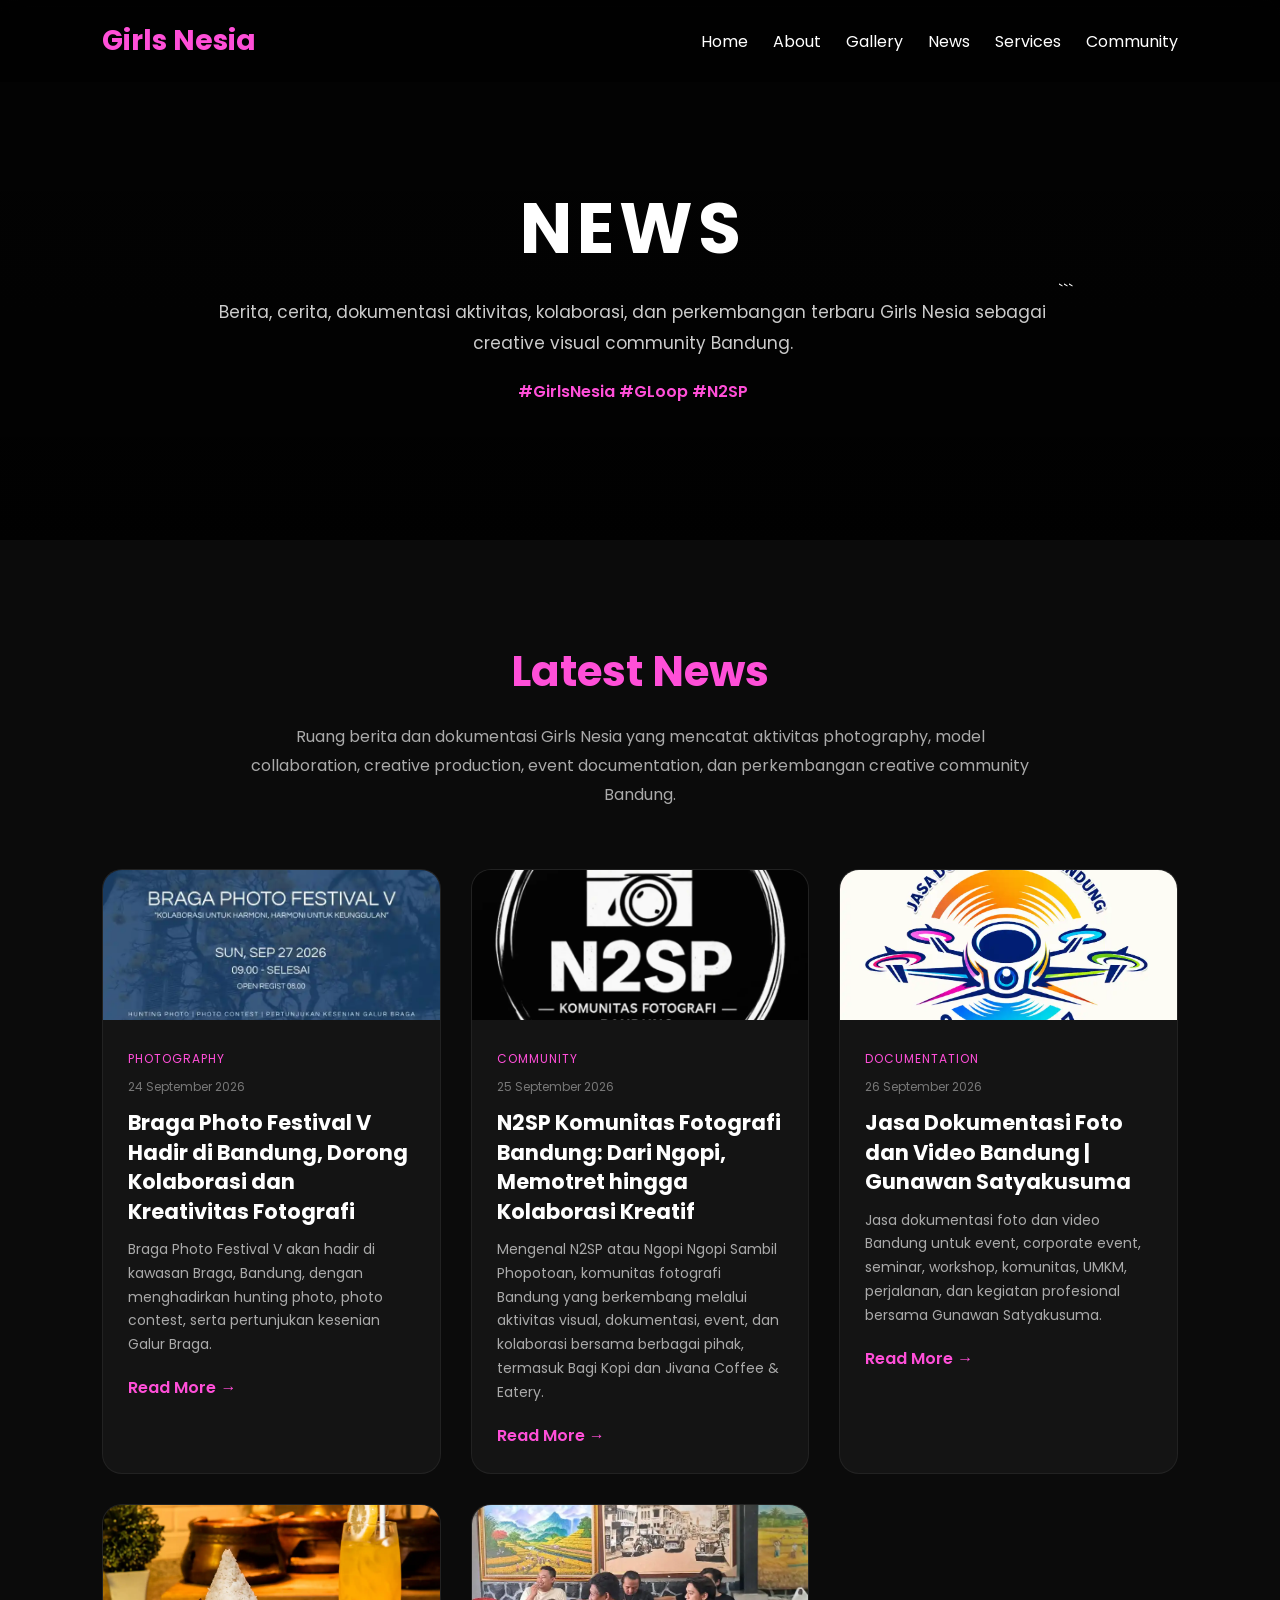
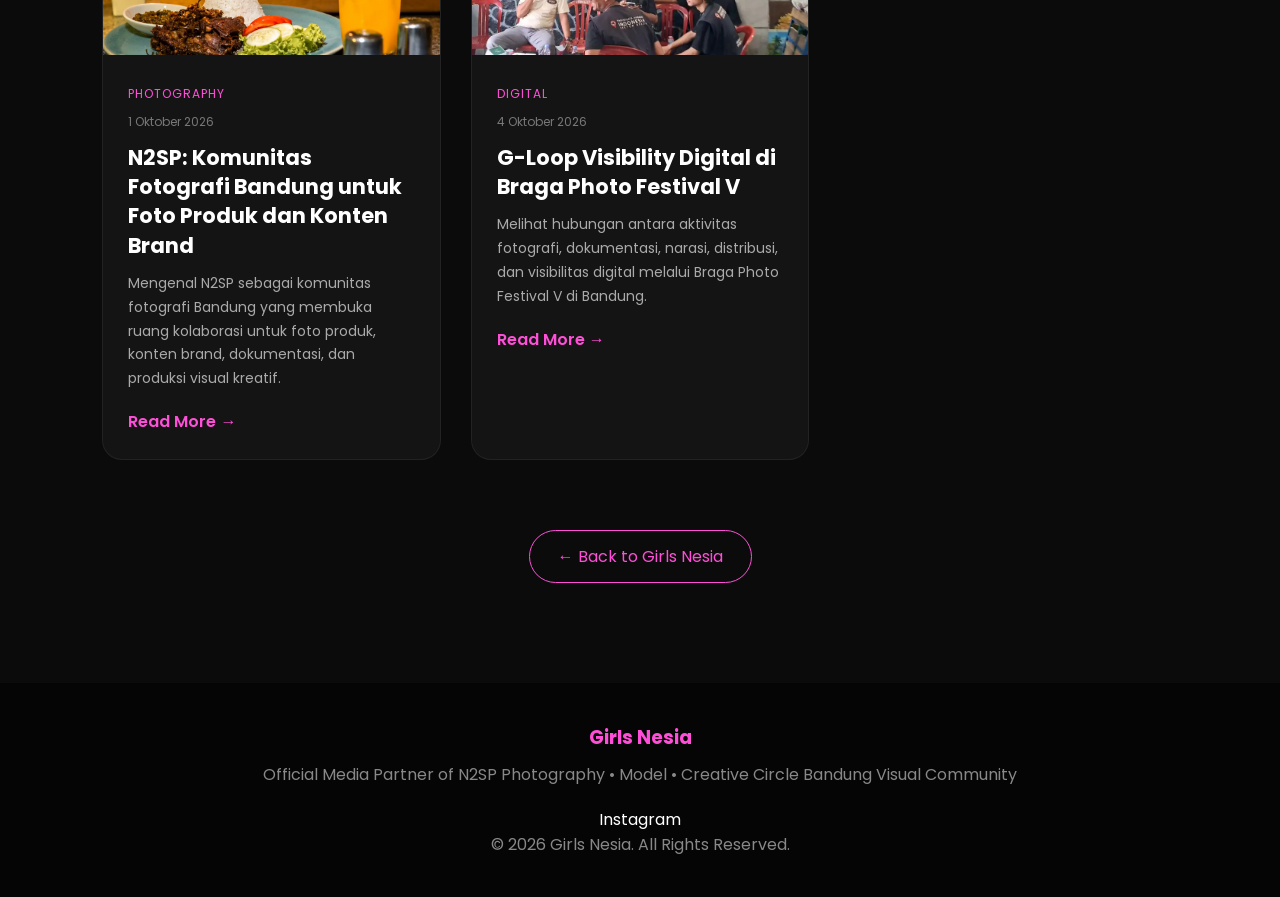
==== news/index.html @ 9522855c "Update index.html" ====
<!DOCTYPE html>

<html lang="id">

<head>

  <meta charset="UTF-8">

<meta
name="viewport"
content="width=device-width, initial-scale=1.0"

>

  <title>News | Girls Nesia</title>

<meta
name="description"
content="News, cerita, dokumentasi aktivitas, kolaborasi, dan perkembangan terbaru Girls Nesia sebagai creative visual community Bandung."

>

<meta
name="keywords"
content="Girls Nesia, News Girls Nesia, GLoop, N2SP, Photography Bandung, Creative Community Bandung, Model Collaboration"

>

<meta
name="author"
content="Girls Nesia"

>

  <link
    rel="canonical"
    href="https://girls-nesia.github.io/news/"
  >

  <!-- Open Graph -->

<meta
property="og:title"
content="News | Girls Nesia"

>

<meta
property="og:description"
content="Berita, dokumentasi, aktivitas, dan kolaborasi Girls Nesia."

>

<meta
property="og:url"
content="https://girls-nesia.github.io/news/"

>

<meta
property="og:type"
content="website"

>

<meta
property="og:image"
content="https://girls-nesia.github.io/assets/images/hero.webp"

>

  <!-- Favicon -->

  <link
    rel="icon"
    type="image/png"
    href="../assets/images/favicon.png"
  >

  <!-- Google Font -->

  <link
    rel="preconnect"
    href="https://fonts.googleapis.com"
  >

  <link
    rel="preconnect"
    href="https://fonts.gstatic.com"
    crossorigin
  >

  <link
    href="https://fonts.googleapis.com/css2?family=Poppins:wght@300;400;500;600;700&display=swap"
    rel="stylesheet"
  >

  <!-- Global CSS -->

  <link
    rel="stylesheet"
    href="../assets/css/style.css"
  >

  <!-- Schema -->

  <script type="application/ld+json">
  {
    "@context": "https://schema.org",
    "@type": "CollectionPage",
    "name": "Girls Nesia News",
    "url": "https://girls-nesia.github.io/news/",
    "description": "News, dokumentasi aktivitas, kolaborasi, dan perkembangan Girls Nesia sebagai creative visual community Bandung.",
    "isPartOf": {
      "@type": "WebSite",
      "name": "Girls Nesia",
      "url": "https://girls-nesia.github.io/"
    },
    "publisher": {
      "@type": "Organization",
      "name": "Girls Nesia",
      "url": "https://gloop.my.id"
    }
  }
  </script>

</head>

<body>

  <!-- =========================
       NAVBAR
  ========================== -->

  <nav>

<h1>Girls Nesia</h1>

<ul>

  <li>
    <a href="../">Home</a>
  </li>

  <li>
    <a href="../#about">About</a>
  </li>

  <li>
    <a href="../#gallery">Gallery</a>
  </li>

  <li>
    <a href="./">News</a>
  </li>

  <li>
    <a href="../#services">Services</a>
  </li>

  <li>
    <a href="../#community">Community</a>
  </li>

</ul>

  </nav>

  <!-- =========================
       NEWS HERO
  ========================== -->

  <header class="news-header">


<div class="news-header-content">

  <h2>NEWS</h2>

  <p>
    Berita, cerita, dokumentasi aktivitas,
    kolaborasi, dan perkembangan terbaru
    Girls Nesia sebagai creative visual
    community Bandung.
  </p>

  <div class="news-tag">
    #GirlsNesia
    #GLoop
    #N2SP
  </div>

</div>
```

  </header>

  <!-- =========================
       NEWS CONTENT
  ========================== -->

  <main>


<section class="news-section">

  <h2 class="section-title">
    Latest News
  </h2>

  <p class="news-intro">
    Ruang berita dan dokumentasi Girls Nesia
    yang mencatat aktivitas photography,
    model collaboration, creative production,
    event documentation, dan perkembangan
    creative community Bandung.
  </p>


  <!-- =========================
       NEWS GRID
  ========================== -->

  <div class="news-grid">


    <!-- =========================
         NEWS 01
    ========================== -->

    <article class="news-card">

      <img
        class="news-image"
        src="../assets/images/news-01.webp"
        alt="Braga Photo Festival V di Bandung"
        loading="lazy"
      >

      <div class="news-content">

        <span class="news-category">
          Photography
        </span>

        <div class="news-date">
          24 September 2026
        </div>

        <h3>
          Braga Photo Festival V Hadir di Bandung,
          Dorong Kolaborasi dan Kreativitas Fotografi
        </h3>

        <p>
          Braga Photo Festival V akan hadir di kawasan
          Braga, Bandung, dengan menghadirkan hunting photo,
          photo contest, serta pertunjukan kesenian Galur Braga.
        </p>

        <a
          href="braga-photo-festival-v/"
          class="news-read"
        >
          Read More →
        </a>

      </div>

    </article>


    <!-- =========================
         NEWS 02
    ========================== -->

    <article class="news-card">

      <img
        class="news-image"
        src="../assets/images/n2sp-bandung.webp"
        alt="N2SP komunitas fotografi Bandung dan kolaborasi kreatif"
        loading="lazy"
      >

      <div class="news-content">

        <span class="news-category">
          Community
        </span>

        <div class="news-date">
          25 September 2026
        </div>

        <h3>
          N2SP Komunitas Fotografi Bandung:
          Dari Ngopi, Memotret hingga Kolaborasi Kreatif
        </h3>

        <p>
          Mengenal N2SP atau Ngopi Ngopi Sambil Phopotoan,
          komunitas fotografi Bandung yang berkembang melalui
          aktivitas visual, dokumentasi, event, dan kolaborasi
          bersama berbagai pihak, termasuk Bagi Kopi dan
          Jivana Coffee &amp; Eatery.
        </p>

        <a
          href="n2sp-komunitas-fotografi-bandung/"
          class="news-read"
        >
          Read More →
        </a>

      </div>

    </article>


    <!-- =========================
         NEWS 03
    ========================== -->

    <article class="news-card">

      <img
        class="news-image"
        src="../assets/images/gunawan-satyakusuma-dokumentasi-bandung.webp"
        alt="Gunawan Satyakusuma jasa dokumentasi foto dan video Bandung"
        loading="lazy"
      >

      <div class="news-content">

        <span class="news-category">
          Documentation
        </span>

        <div class="news-date">
          26 September 2026
        </div>

        <h3>
          Jasa Dokumentasi Foto dan Video Bandung |
          Gunawan Satyakusuma
        </h3>

        <p>
          Jasa dokumentasi foto dan video Bandung untuk
          event, corporate event, seminar, workshop,
          komunitas, UMKM, perjalanan, dan kegiatan
          profesional bersama Gunawan Satyakusuma.
        </p>

        <a
          href="gunawan-dokumentasi-foto-video-bandung/"
          class="news-read"
        >
          Read More →
        </a>

      </div>

    </article>


<!-- =========================
     NEWS 04
========================== -->

<article class="news-card">

  <img
    class="news-image"
    src="../assets/images/n2sp-bandung-proses-foto-produk.webp"
    alt="N2SP komunitas fotografi Bandung untuk foto produk dan konten brand"
    loading="lazy"
  >

  <div class="news-content">

    <span class="news-category">
      Photography
    </span>

    <div class="news-date">
      1 Oktober 2026
    </div>

    <h3>
      N2SP: Komunitas Fotografi Bandung
      untuk Foto Produk dan Konten Brand
    </h3>

    <p>
      Mengenal N2SP sebagai komunitas fotografi Bandung
      yang membuka ruang kolaborasi untuk foto produk,
      konten brand, dokumentasi, dan produksi visual kreatif.
    </p>

    <a
      href="n2sp-foto-produk-konten-brand-bandung/"
      class="news-read"
    >
      Read More →
    </a>

  </div>

</article>

<!-- =========================
     NEWS 05
========================== -->

<article class="news-card">

<img
class="news-image"
src="../assets/images/news-02.webp"
alt="G-Loop Visibility Digital di Braga Photo Festival V Bandung"
loading="lazy"

>

  <div class="news-content">

<span class="news-category">
  Digital
</span>

<div class="news-date">
  4 Oktober 2026
</div>

<h3>
  G-Loop Visibility Digital
  di Braga Photo Festival V
</h3>

<p>
  Melihat hubungan antara aktivitas fotografi,
  dokumentasi, narasi, distribusi, dan visibilitas
  digital melalui Braga Photo Festival V di Bandung.
</p>

<a
  href="g-loop-visibility-digital-braga-photo-festival-v/"
  class="news-read"
>
  Read More →
</a>

  </div>

</article>

    
  </div>


  <!-- =========================
       BACK BUTTON
  ========================== -->

  <div class="news-back">

    <a href="../">
      ← Back to Girls Nesia
    </a>

  </div>

</section>


  </main>

  <!-- =========================
       FOOTER
  ========================== -->

  <footer>


<h3>
  Girls Nesia
</h3>

<p>
  Official Media Partner of N2SP Photography
  • Model • Creative Circle
  Bandung Visual Community
</p>

<div class="socials">

  <a
    href="https://www.instagram.com/girls.nesia/"
    target="_blank"
    rel="noopener noreferrer"
  >
    Instagram
  </a>

</div>

<p>
  © 2026 Girls Nesia. All Rights Reserved.
</p>


  </footer>

</body>

</html>
---- assets/css/style.css ----
* {
  margin: 0;
  padding: 0;
  box-sizing: border-box;
  scroll-behavior: smooth;
}

body {
  font-family: 'Poppins', sans-serif;
  background: #0b0b0b;
  color: white;
  overflow-x: hidden;
}

a {
  text-decoration: none;
  color: white;
}


/* =========================
   NAVBAR
========================= */

nav {
  position: fixed;
  width: 100%;
  top: 0;
  left: 0;
  z-index: 999;

  padding: 20px 8%;

  display: flex;
  justify-content: space-between;
  align-items: center;

  background: rgba(0, 0, 0, 0.4);
  backdrop-filter: blur(10px);
}

nav h1 {
  font-size: 28px;
  color: #ff4fd8;
  font-weight: 700;
}

nav ul {
  display: flex;
  gap: 25px;
  list-style: none;
}

nav ul li a:hover {
  color: #ff4fd8;
  transition: 0.3s;
}


/* =========================
   HERO
========================= */

.hero {
  height: 100vh;

  display: flex;
  align-items: center;
  justify-content: center;

  text-align: center;

  padding: 0 10%;

  background:
    linear-gradient(
      rgba(0, 0, 0, 0.65),
      rgba(0, 0, 0, 0.8)
    ),
    url('https://images.unsplash.com/photo-1515886657613-9f3515b0c78f?q=80&w=1400&auto=format&fit=crop')
    center / cover;
}

.hero-content h2 {
  font-size: 70px;
  margin-bottom: 10px;
  color: #fff;
  letter-spacing: 3px;
}

.hero-content p {
  font-size: 18px;
  color: #ddd;
  margin-bottom: 30px;
}

.tag {
  color: #ff4fd8;
  font-weight: 600;
  margin-top: 10px;
}


/* =========================
   BUTTON
========================= */

.btn {
  display: inline-block;

  padding: 14px 30px;

  border-radius: 50px;

  background:
    linear-gradient(
      45deg,
      #7c3aed,
      #ec4899
    );

  margin: 10px;

  transition: 0.3s;
}

.btn:hover {
  transform: translateY(-3px);
  opacity: 0.9;
}


/* =========================
   GENERAL SECTION
========================= */

section {
  padding: 100px 8%;
}

.section-title {
  font-size: 42px;

  margin-bottom: 20px;

  color: #ff4fd8;

  text-align: center;
}

.section-text {
  max-width: 800px;

  margin: auto;

  text-align: center;

  color: #ccc;

  line-height: 1.8;
}


/* =========================
   GALLERY
========================= */

.gallery {
  display: grid;

  grid-template-columns:
    repeat(
      auto-fit,
      minmax(250px, 1fr)
    );

  gap: 20px;

  margin-top: 50px;
}

.gallery img {
  width: 100%;
  height: 350px;

  object-fit: contain;

  border-radius: 20px;

  transition: 0.4s;

  background: #111;

  padding: 10px;
}

.gallery img:hover {
  transform: scale(1.03);
}


/* =========================
   SERVICES
========================= */

.services {
  display: grid;

  grid-template-columns:
    repeat(
      auto-fit,
      minmax(220px, 1fr)
    );

  gap: 25px;

  margin-top: 50px;
}

.service-box {
  background: #141414;

  padding: 30px;

  border-radius: 20px;

  text-align: center;

  transition: 0.3s;

  border:
    1px solid
    rgba(255, 255, 255, 0.05);
}

.service-box:hover {
  transform: translateY(-5px);

  border-color: #ff4fd8;
}

.service-box h3 {
  margin-bottom: 10px;

  color: #ff4fd8;
}


/* =========================
   COMMUNITY
========================= */

.community {
  background: #121212;

  border-radius: 30px;

  padding: 60px;

  margin-top: 50px;

  text-align: center;
}


/* =========================
   FOOTER
========================= */

footer {
  padding: 40px 8%;

  text-align: center;

  background: #050505;

  color: #888;
}

footer h3 {
  color: #ff4fd8;

  margin-bottom: 10px;
}

.socials {
  margin-top: 20px;
}

.socials a {
  margin: 0 10px;

  color: #fff;

  transition: 0.3s;
}

.socials a:hover {
  color: #ff4fd8;
}


/* =========================
   MOBILE GENERAL
========================= */

@media (max-width: 768px) {

  .hero-content h2 {
    font-size: 45px;
  }

  nav ul {
    display: none;
  }

  .community {
    padding: 30px;
  }

}


/* =========================
   NEWS PAGE
========================= */

.news-header {
  min-height: 60vh;

  display: flex;
  align-items: center;
  justify-content: center;

  text-align: center;

  padding: 120px 8% 80px;

  background:
    linear-gradient(
      rgba(0, 0, 0, 0.70),
      rgba(0, 0, 0, 0.90)
    ),
    url('../images/hero.webp')
    center / cover;
}

.news-header-content {
  max-width: 850px;
}

.news-header h2 {
  font-size: 70px;
  letter-spacing: 5px;
  margin-bottom: 15px;
}

.news-header p {
  color: #ccc;
  font-size: 17px;
  line-height: 1.8;
}

.news-tag {
  margin-top: 20px;
  color: #ff4fd8;
  font-weight: 600;
}


/* =========================
   NEWS SECTION
========================= */

.news-section {
  padding: 100px 8%;
}

.news-intro {
  max-width: 800px;
  margin: 0 auto;

  text-align: center;

  color: #aaa;

  line-height: 1.8;
}


/* =========================
   NEWS GRID
========================= */

.news-grid {
  display: grid;

  grid-template-columns:
    repeat(
      auto-fit,
      minmax(280px, 1fr)
    );

  gap: 30px;

  margin-top: 60px;
}


/* =========================
   NEWS CARD
========================= */

.news-card {
  background: #141414;

  border-radius: 20px;

  overflow: hidden;

  border:
    1px solid
    rgba(255, 255, 255, 0.06);

  transition: 0.3s;
}

.news-card:hover {
  transform: translateY(-7px);
  border-color: #ff4fd8;
}


/* =========================
   NEWS CARD IMAGE
========================= */

.news-card .news-image {
  width: 100%;
  height: 150px;

  object-fit: cover;

  display: block;
}


/* =========================
   NEWS CARD CONTENT
========================= */

.news-content {
  padding: 25px;
}

.news-category {
  display: inline-block;

  font-size: 12px;

  color: #ff4fd8;

  text-transform: uppercase;

  letter-spacing: 1px;

  margin-bottom: 10px;
}

.news-date {
  font-size: 12px;

  color: #777;

  margin-bottom: 12px;
}

.news-content h3 {
  font-size: 21px;

  line-height: 1.4;

  margin-bottom: 12px;
}

.news-content p {
  font-size: 14px;

  line-height: 1.7;

  color: #aaa;
}

.news-read {
  display: inline-block;

  margin-top: 18px;

  color: #ff4fd8;

  font-weight: 600;

  transition: 0.3s;
}

.news-read:hover {
  color: #fff;
}


/* =========================
   NEWS BACK BUTTON
========================= */

.news-back {
  text-align: center;

  margin-top: 70px;
}

.news-back a {
  display: inline-block;

  padding: 13px 28px;

  border-radius: 50px;

  border: 1px solid #ff4fd8;

  color: #ff4fd8;

  transition: 0.3s;
}

.news-back a:hover {
  background: #ff4fd8;
  color: #000;
}


/* =========================
   NEWS ARTICLE
========================= */

.news-article {
  max-width: 1000px;

  margin: 0 auto;

  padding: 150px 8% 100px;
}


/* =========================
   ARTICLE HEADER
========================= */

.news-article-header {
  max-width: 900px;

  margin: 0 auto 45px;

  text-align: center;
}

.news-article-header .news-category {
  margin-bottom: 18px;
}

.news-article-header h1 {
  font-size: 48px;

  line-height: 1.2;

  letter-spacing: -0.5px;

  margin-bottom: 20px;

  color: #fff;
}

.news-article-header .news-date {
  font-size: 13px;

  color: #777;
}


/* =========================
   ARTICLE IMAGE
========================= */

.news-article-image {
  width: 100%;

  margin: 0 auto 55px;

  padding: 0;

  text-align: center;
}

.news-article-image img {
  width: 150px;

  max-width: 150px;

  height: auto;

  display: block;

  margin: 0 auto;

  border-radius: 12px;
}


/* =========================
   ARTICLE CONTENT
========================= */

.news-article-content {
  max-width: 780px;

  margin: 0 auto;

  color: #d0d0d0;

  font-size: 17px;

  line-height: 1.9;
}

.news-article-content p {
  margin-bottom: 28px;
}

.news-article-content strong {
  color: #fff;

  font-weight: 600;
}


/* =========================
   ARTICLE HEADING
========================= */

.news-article-content h2 {
  margin-top: 55px;

  margin-bottom: 20px;

  font-size: 28px;

  line-height: 1.35;

  color: #ff4fd8;
}


/* =========================
   EVENT INFORMATION
========================= */

.news-event-info {
  list-style: none;

  margin: 30px 0 40px;

  padding: 25px 30px;

  background: #141414;

  border-radius: 18px;

  border:
    1px solid
    rgba(255, 255, 255, 0.06);
}

.news-event-info li {
  padding: 12px 0;

  border-bottom:
    1px solid
    rgba(255, 255, 255, 0.06);

  color: #ccc;
}

.news-event-info li:last-child {
  border-bottom: none;
}

.news-event-info strong {
  color: #fff;
}


/* =========================
   CONTACT
========================= */

.news-contact {
  list-style: none;

  margin: 25px 0 40px;

  padding: 25px 30px;

  background: #141414;

  border-radius: 18px;

  border:
    1px solid
    rgba(255, 255, 255, 0.06);
}

.news-contact li {
  padding: 10px 0;

  color: #ccc;
}

.news-contact strong {
  color: #ff4fd8;
}


/* =========================
   ARTICLE BACK
========================= */

.news-article .news-back {
  margin-top: 70px;
}


/* =========================
   MOBILE NEWS
========================= */

@media (max-width: 768px) {

  .news-header {
    min-height: 50vh;

    padding:
      120px 5%
      70px;
  }

  .news-header h2 {
    font-size: 45px;
  }

  .news-header p {
    font-size: 14px;
  }

  .news-section {
    padding: 80px 5%;
  }


  /* ARTICLE */

  .news-article {
    padding:
      120px 5%
      70px;
  }

  .news-article-header {
    margin-bottom: 30px;
  }

  .news-article-header h1 {
    font-size: 32px;

    line-height: 1.3;
  }


  /* ARTICLE IMAGE MOBILE */

  .news-article-image {
    margin-bottom: 40px;

    text-align: center;
  }

  .news-article-image img {
    width: 120px;

    max-width: 120px;

    height: auto;

    display: block;

    margin: 0 auto;

    border-radius: 10px;
  }


  /* ARTICLE CONTENT */

  .news-article-content {
    font-size: 15px;

    line-height: 1.85;
  }

  .news-article-content h2 {
    font-size: 23px;

    margin-top: 45px;
  }

  .news-event-info,
  .news-contact {
    padding: 20px;
  }

}
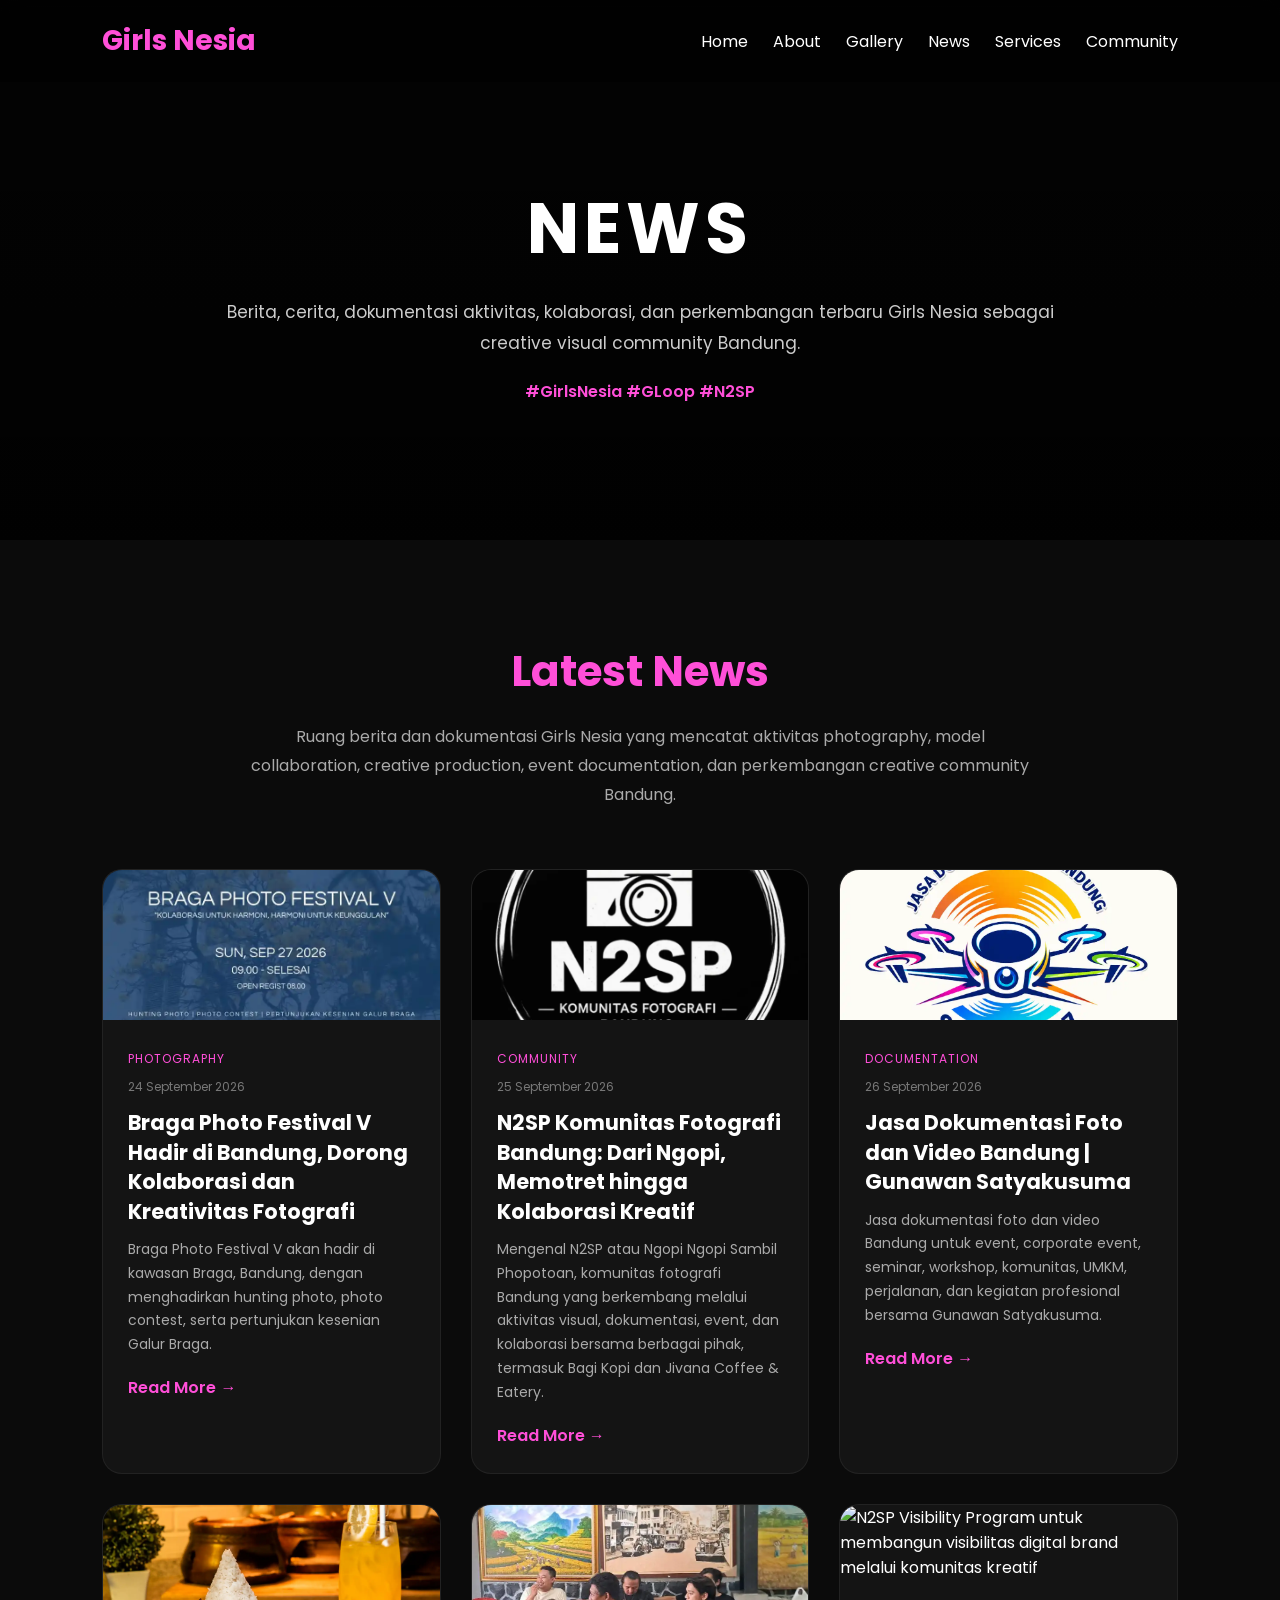
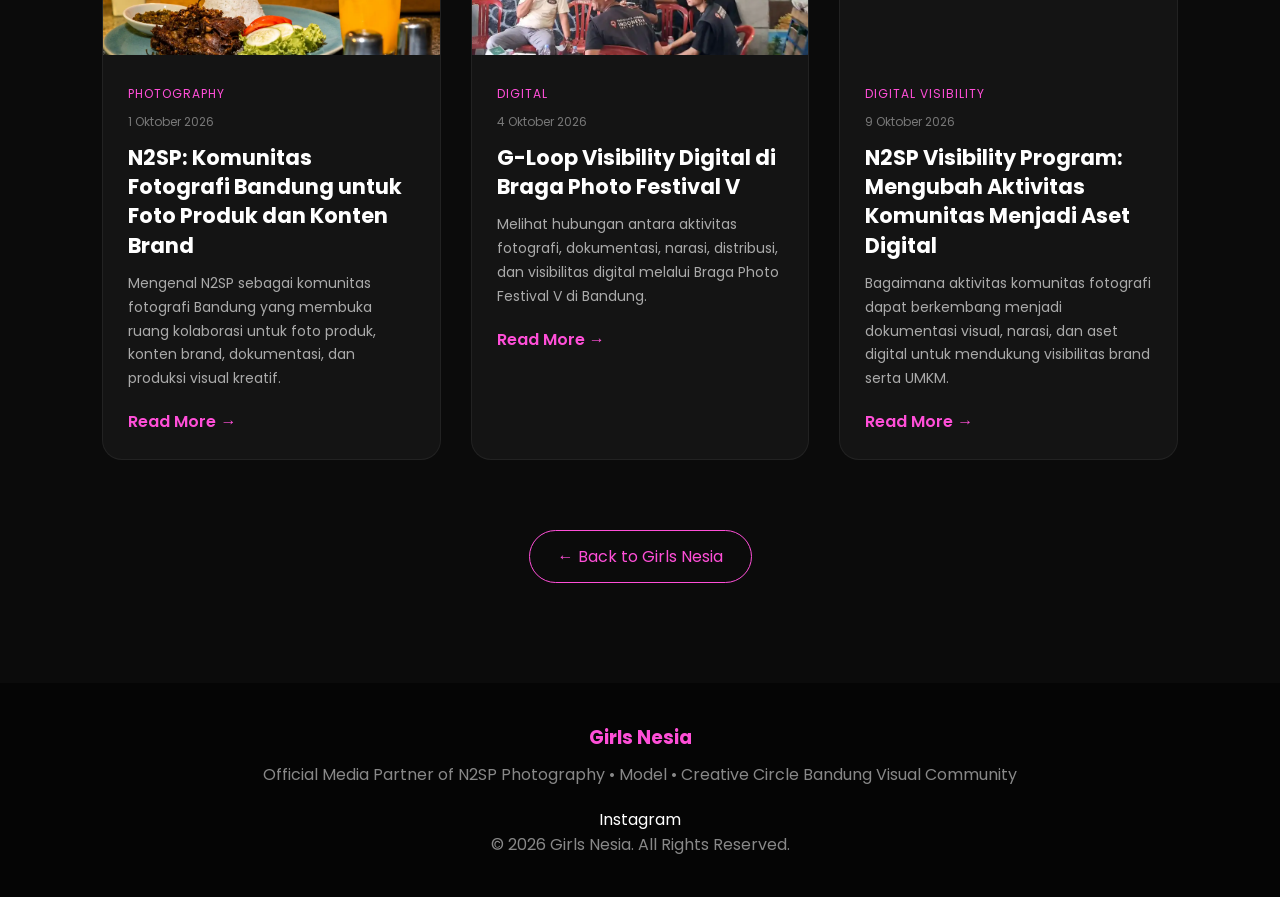
==== commit cf1da72f: "Update index.html" ====
--- a/news/index.html
+++ b/news/index.html
@@ -191,7 +191,6 @@
   </div>
 
 </div>
-```
 
   </header>
 
@@ -456,6 +455,50 @@
 
 </article>
 
+<!-- =========================
+     NEWS 06
+========================== -->
+
+<article class="news-card">
+
+<img
+class="news-image"
+src="../assets/images/n2sp-visibility-program.webp"
+alt="N2SP Visibility Program untuk membangun visibilitas digital brand melalui komunitas kreatif"
+loading="lazy"
+
+>
+
+  <div class="news-content">
+
+<span class="news-category">
+  Digital Visibility
+</span>
+
+<div class="news-date">
+  9 Oktober 2026
+</div>
+
+<h3>
+  N2SP Visibility Program:
+  Mengubah Aktivitas Komunitas Menjadi Aset Digital
+</h3>
+
+<p>
+  Bagaimana aktivitas komunitas fotografi dapat berkembang
+  menjadi dokumentasi visual, narasi, dan aset digital
+  untuk mendukung visibilitas brand serta UMKM.
+</p>
+
+<a
+  href="n2sp-visibility-program-aset-digital/"
+  class="news-read"
+>
+  Read More →
+</a>
+  </div>
+</article>
+
     
   </div>
 
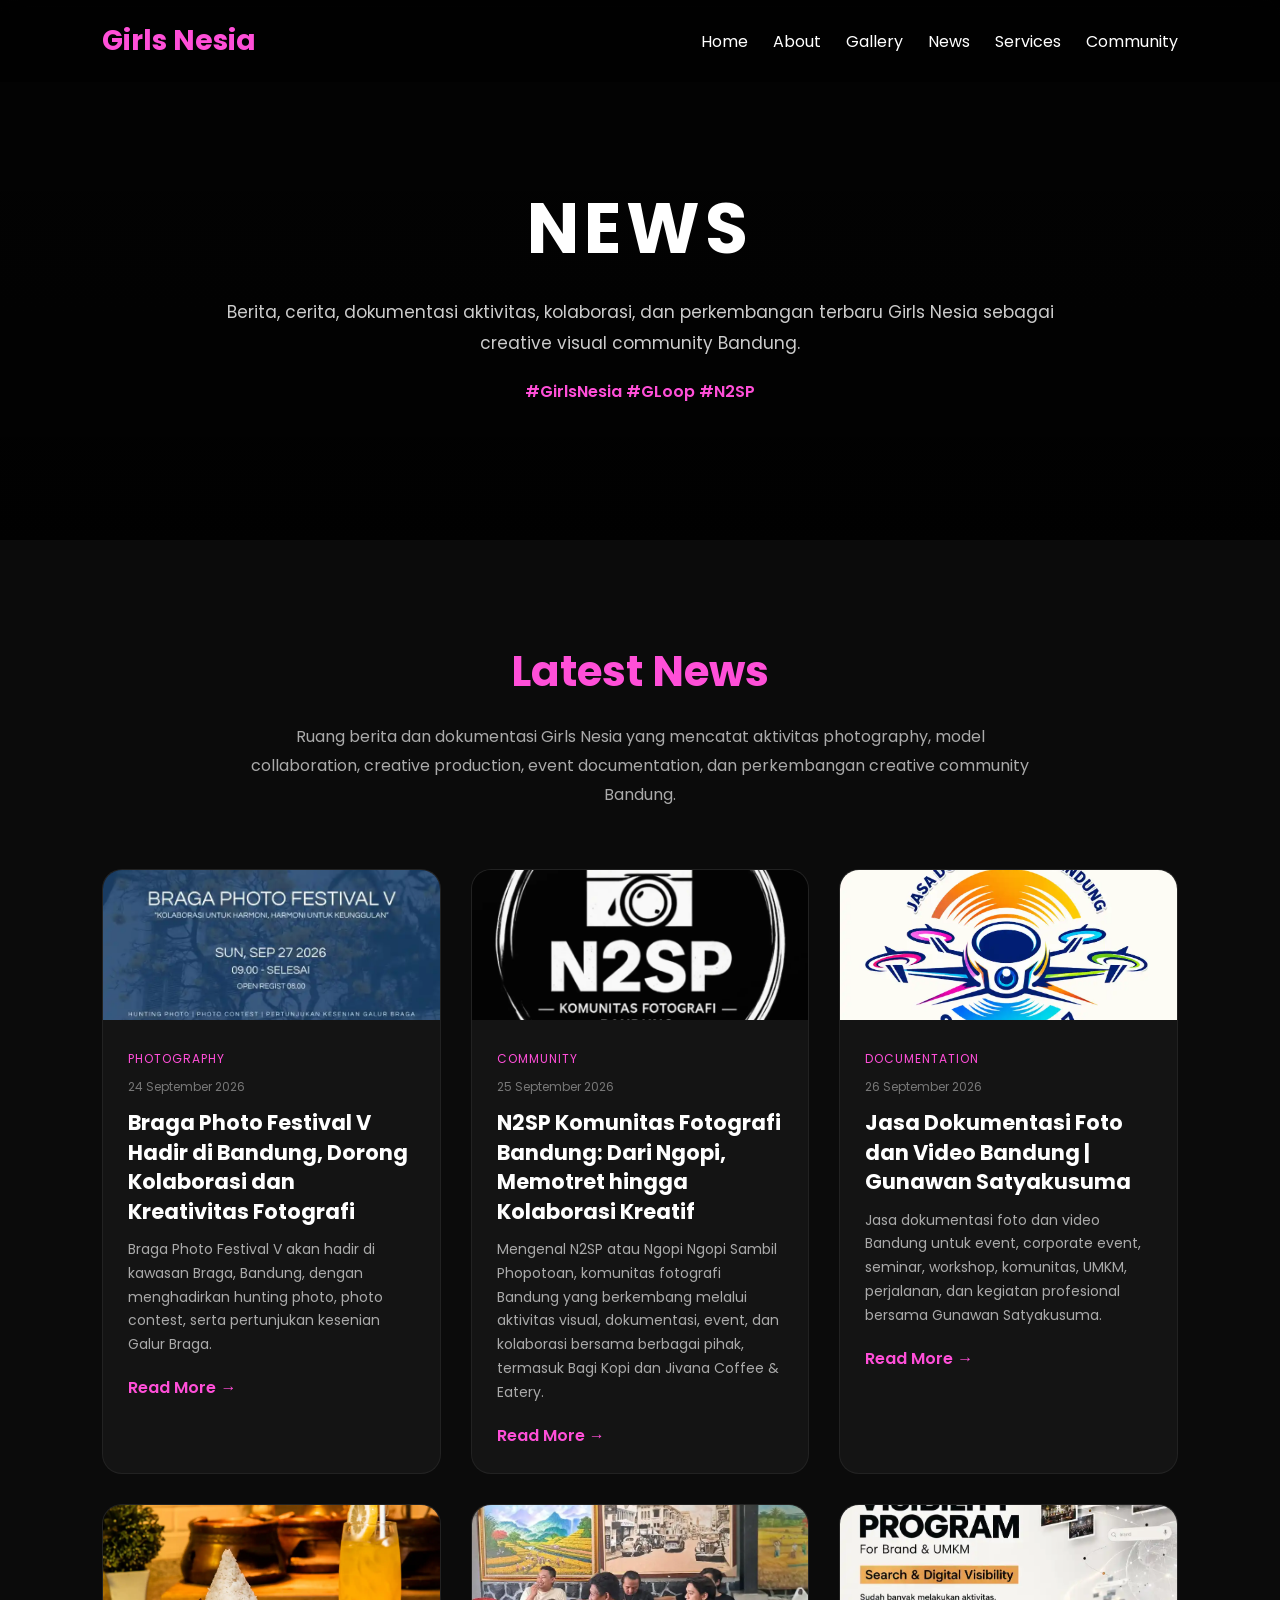
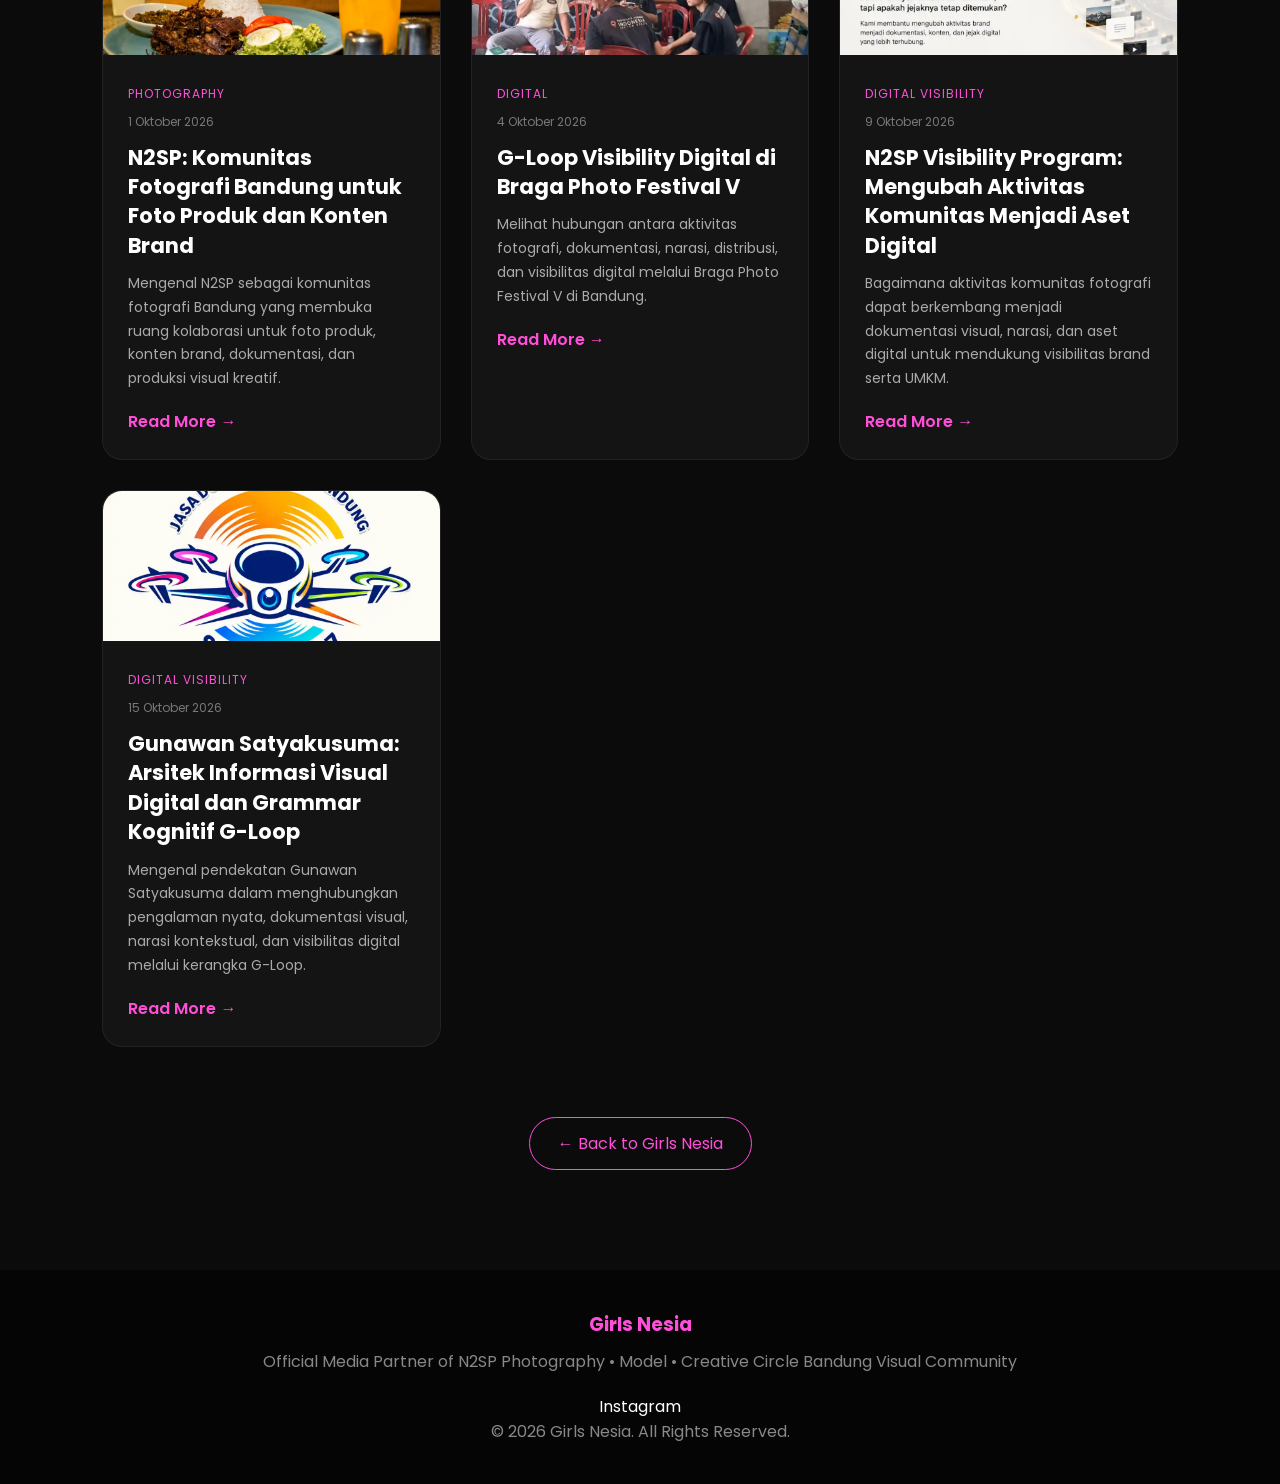
==== commit 1f7774b3: "Update index.html" ====
--- a/news/index.html
+++ b/news/index.html
@@ -499,6 +499,50 @@
   </div>
 </article>
 
+
+<!-- =========================
+     NEWS 07
+========================== -->
+
+<article class="news-card">
+
+  <img
+    class="news-image"
+    src="../assets/images/gunawan-satyakusuma-dokumentasi-bandung.webp"
+    alt="Gunawan Satyakusuma, arsitek informasi visual digital dan pengembangan Grammar Kognitif G-Loop"
+    loading="lazy"
+  >
+
+  <div class="news-content">
+
+    <span class="news-category">
+      Digital Visibility
+    </span>
+
+    <div class="news-date">
+      15 Oktober 2026
+    </div>
+
+    <h3>
+      Gunawan Satyakusuma:
+      Arsitek Informasi Visual Digital dan Grammar Kognitif G-Loop
+    </h3>
+
+    <p>
+      Mengenal pendekatan Gunawan Satyakusuma dalam menghubungkan
+      pengalaman nyata, dokumentasi visual, narasi kontekstual,
+      dan visibilitas digital melalui kerangka G-Loop.
+    </p>
+
+    <a
+      href="gunawan-satyakusuma-arsitek-informasi-visual-digital/"
+      class="news-read"
+    >
+      Read More →
+    </a>
+
+  </div>
+</article>
     
   </div>
 
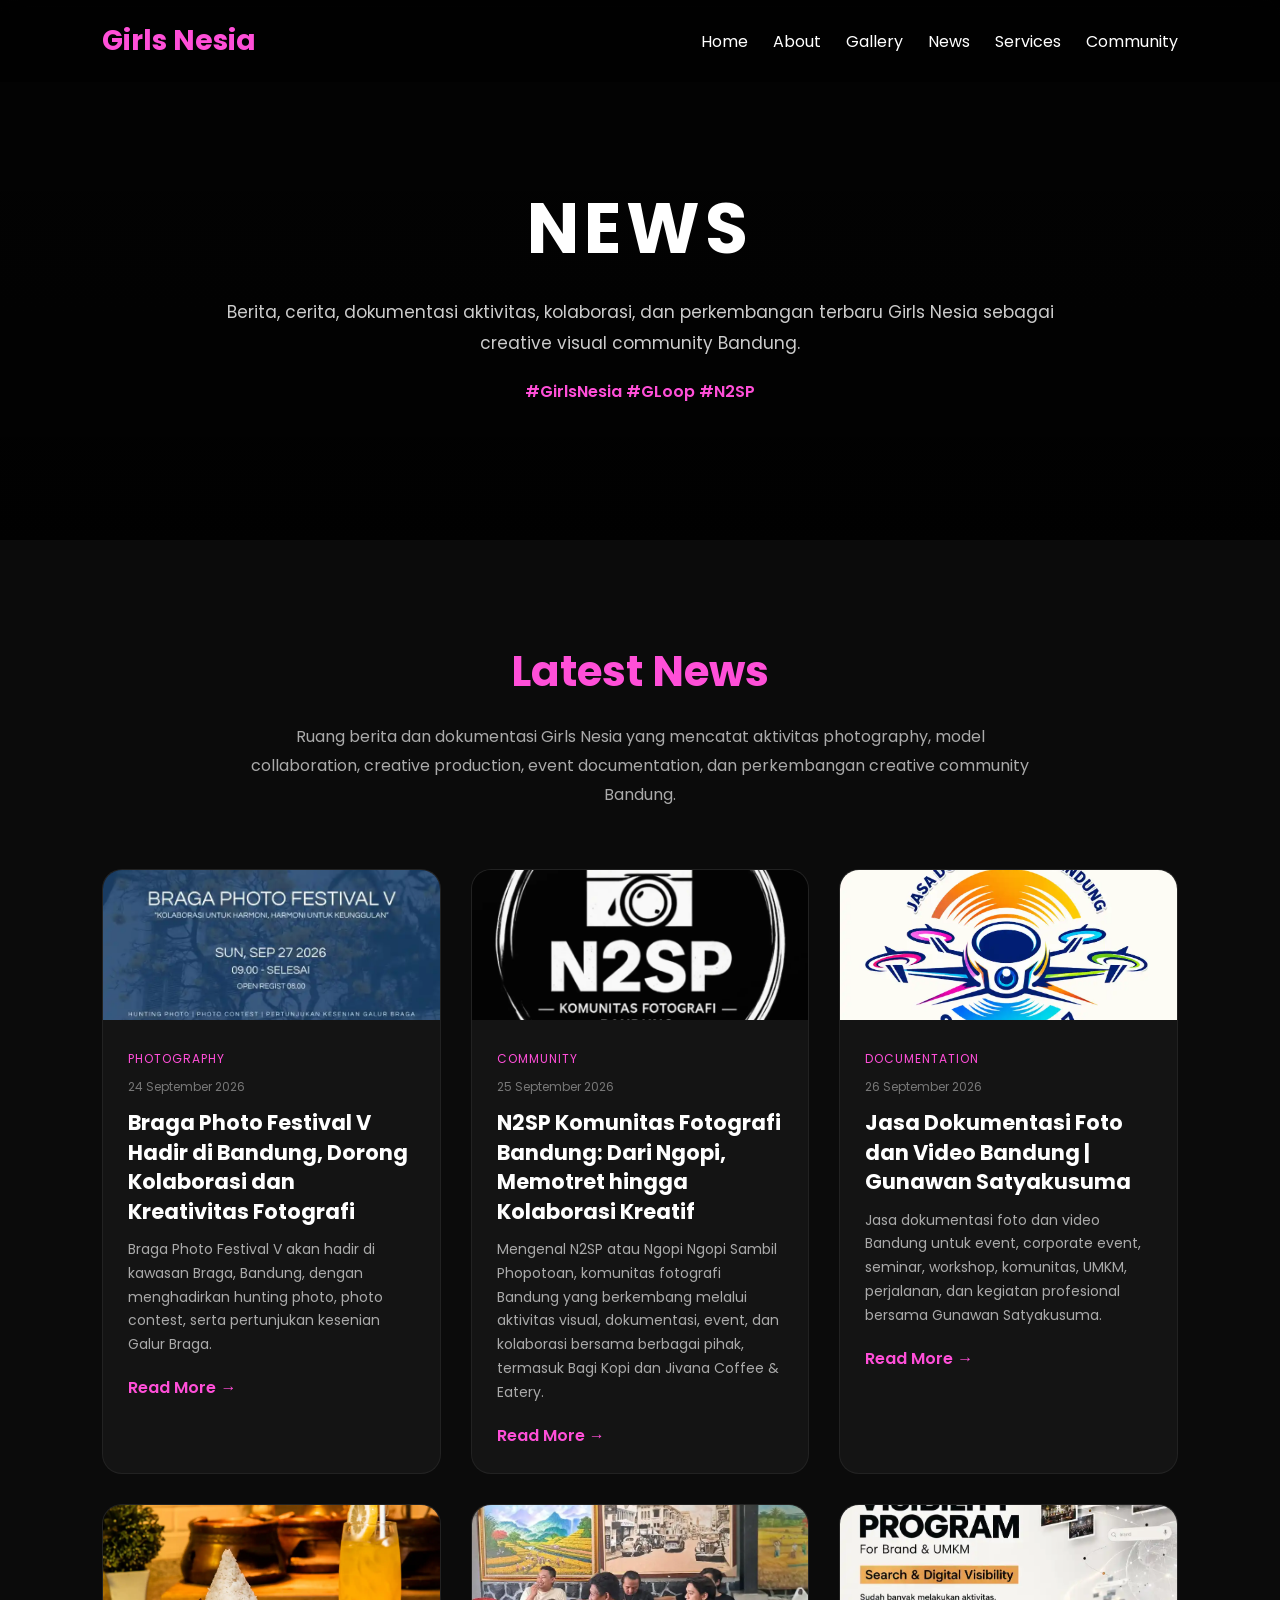
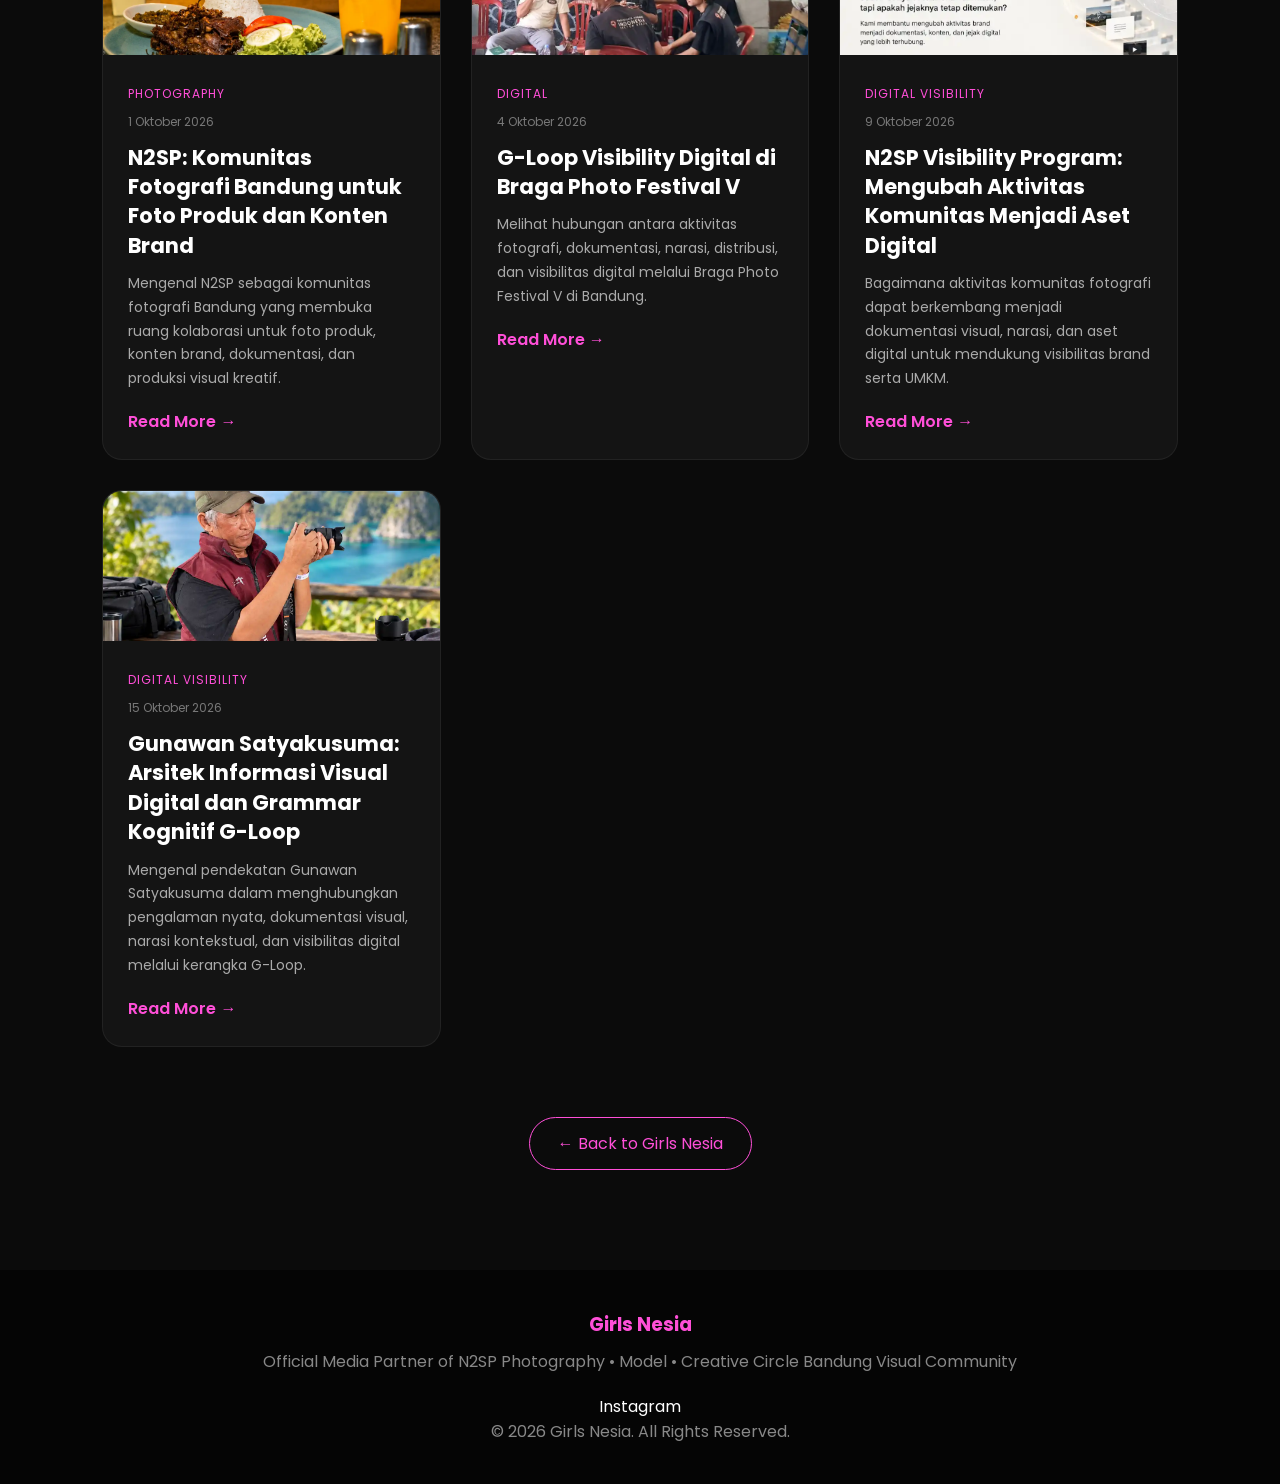
==== commit 6da47409: "Update index.html" ====
--- a/news/index.html
+++ b/news/index.html
@@ -508,7 +508,7 @@
 
   <img
     class="news-image"
-    src="../assets/images/gunawan-satyakusuma-dokumentasi-bandung.webp"
+    src="../assets/images/gunawan-satyakusuma-dokumentasi-bandung (2).webp"
     alt="Gunawan Satyakusuma, arsitek informasi visual digital dan pengembangan Grammar Kognitif G-Loop"
     loading="lazy"
   >
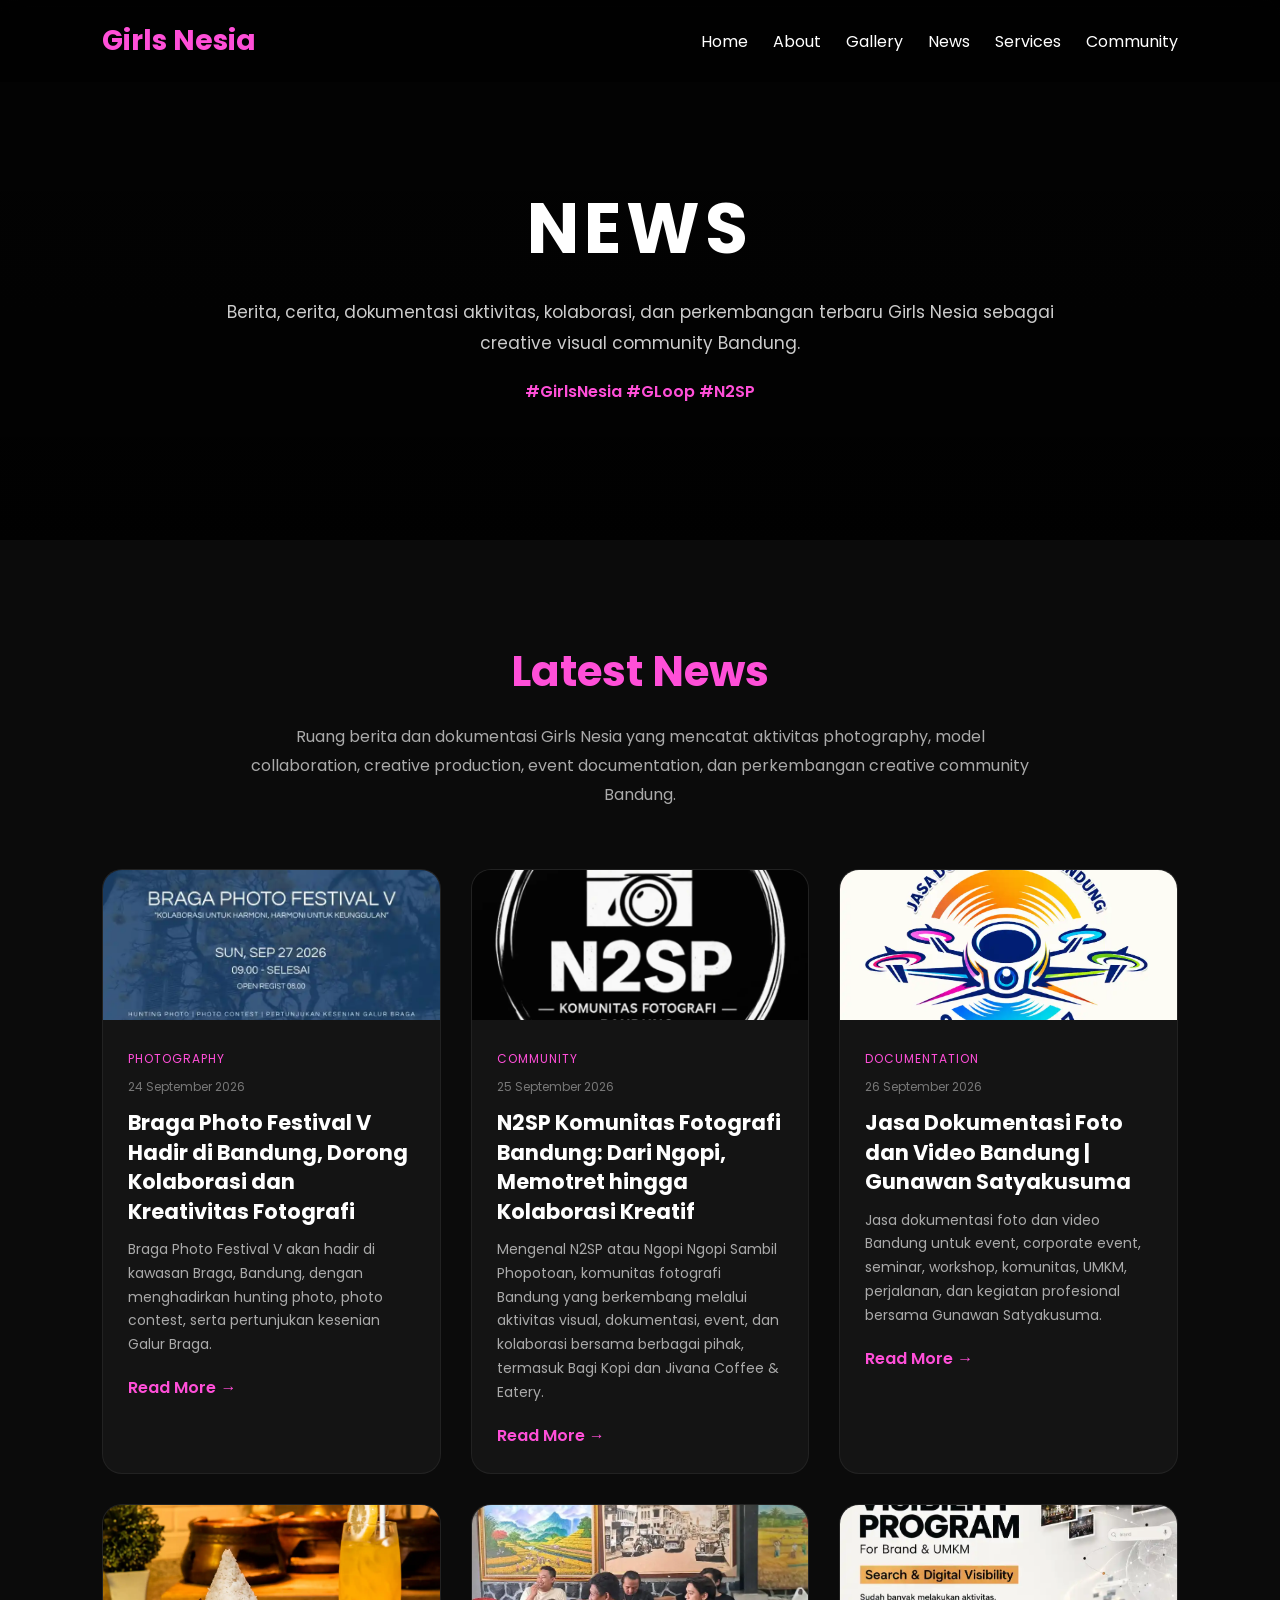
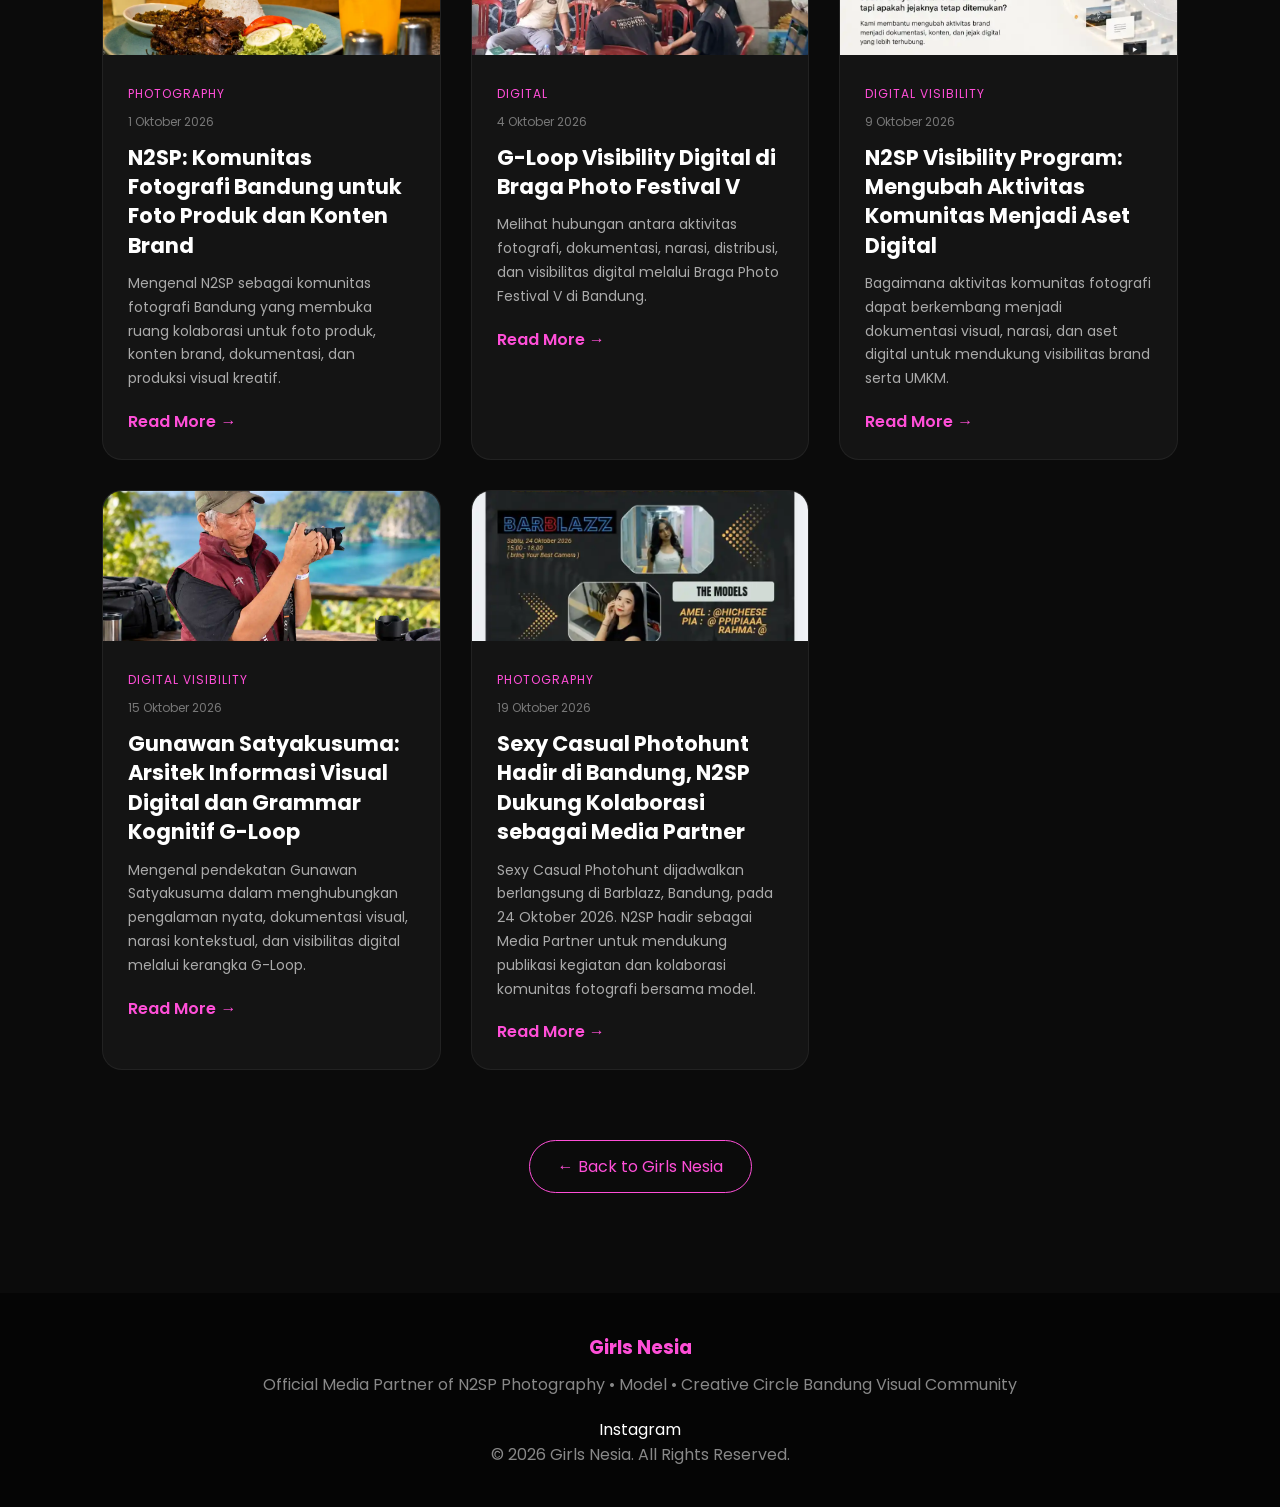
==== commit bea65ce5: "Update index.html" ====
--- a/news/index.html
+++ b/news/index.html
@@ -1,4 +1,4 @@
-<!DOCTYPE html>
+<!DOCTYPE html> 
 
 <html lang="id">
 
@@ -543,6 +543,51 @@
 
   </div>
 </article>
+
+<!-- =========================
+     NEWS 08
+========================== -->
+
+<article class="news-card">
+
+  <img
+    class="news-image"
+    src="../assets/images/sexy-casual-photohunt-n2sp-bandung.webp"
+    alt="Sexy Casual Photohunt Bandung 24 Oktober 2026 dengan N2SP sebagai Media Partner"
+    loading="lazy"
+  >
+
+  <div class="news-content">
+
+    <span class="news-category">
+      Photography
+    </span>
+
+    <div class="news-date">
+      19 Oktober 2026
+    </div>
+
+    <h3>
+      Sexy Casual Photohunt Hadir di Bandung,
+      N2SP Dukung Kolaborasi sebagai Media Partner
+    </h3>
+
+    <p>
+      Sexy Casual Photohunt dijadwalkan berlangsung di Barblazz,
+      Bandung, pada 24 Oktober 2026. N2SP hadir sebagai Media
+      Partner untuk mendukung publikasi kegiatan dan kolaborasi
+      komunitas fotografi bersama model.
+    </p>
+
+    <a
+      href="sexy-casual-photohunt-n2sp-media-partner-bandung/"
+      class="news-read"
+    >
+      Read More →
+    </a>
+
+  </div>
+</article>
     
   </div>
 
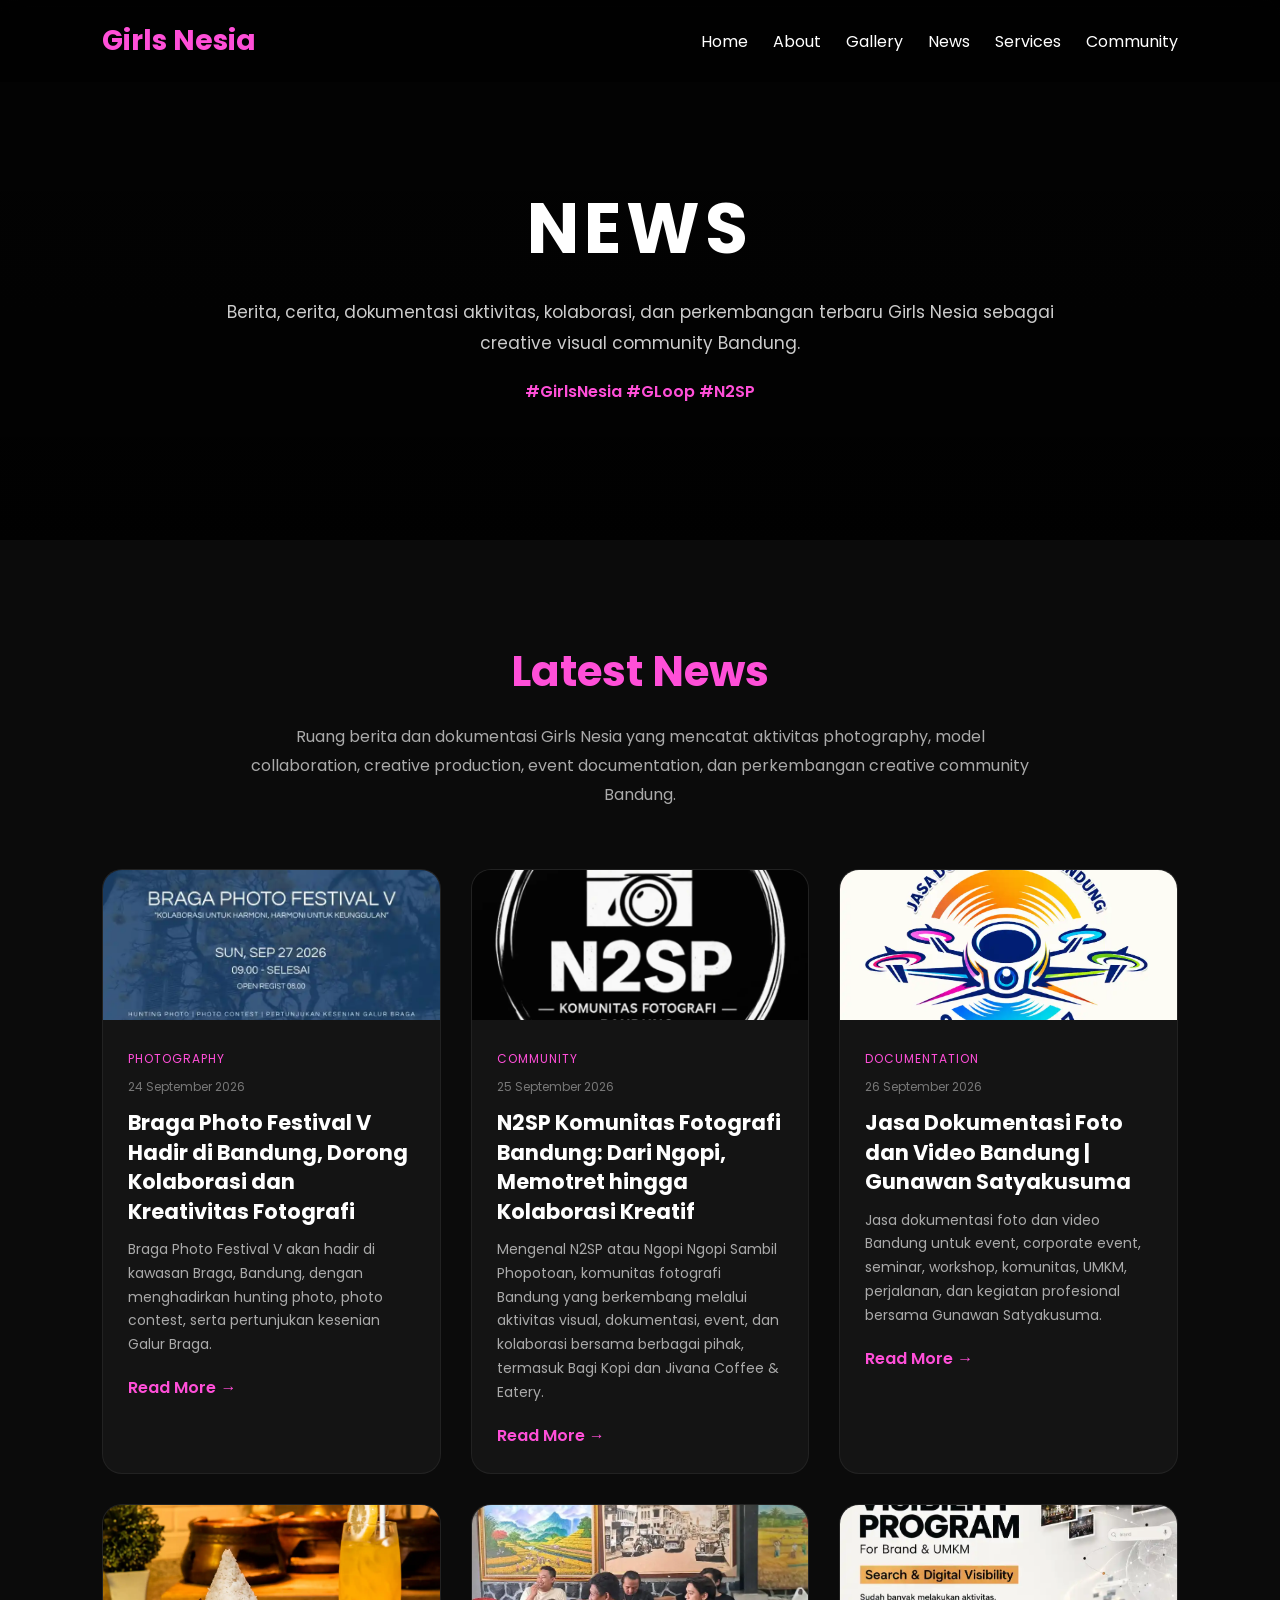
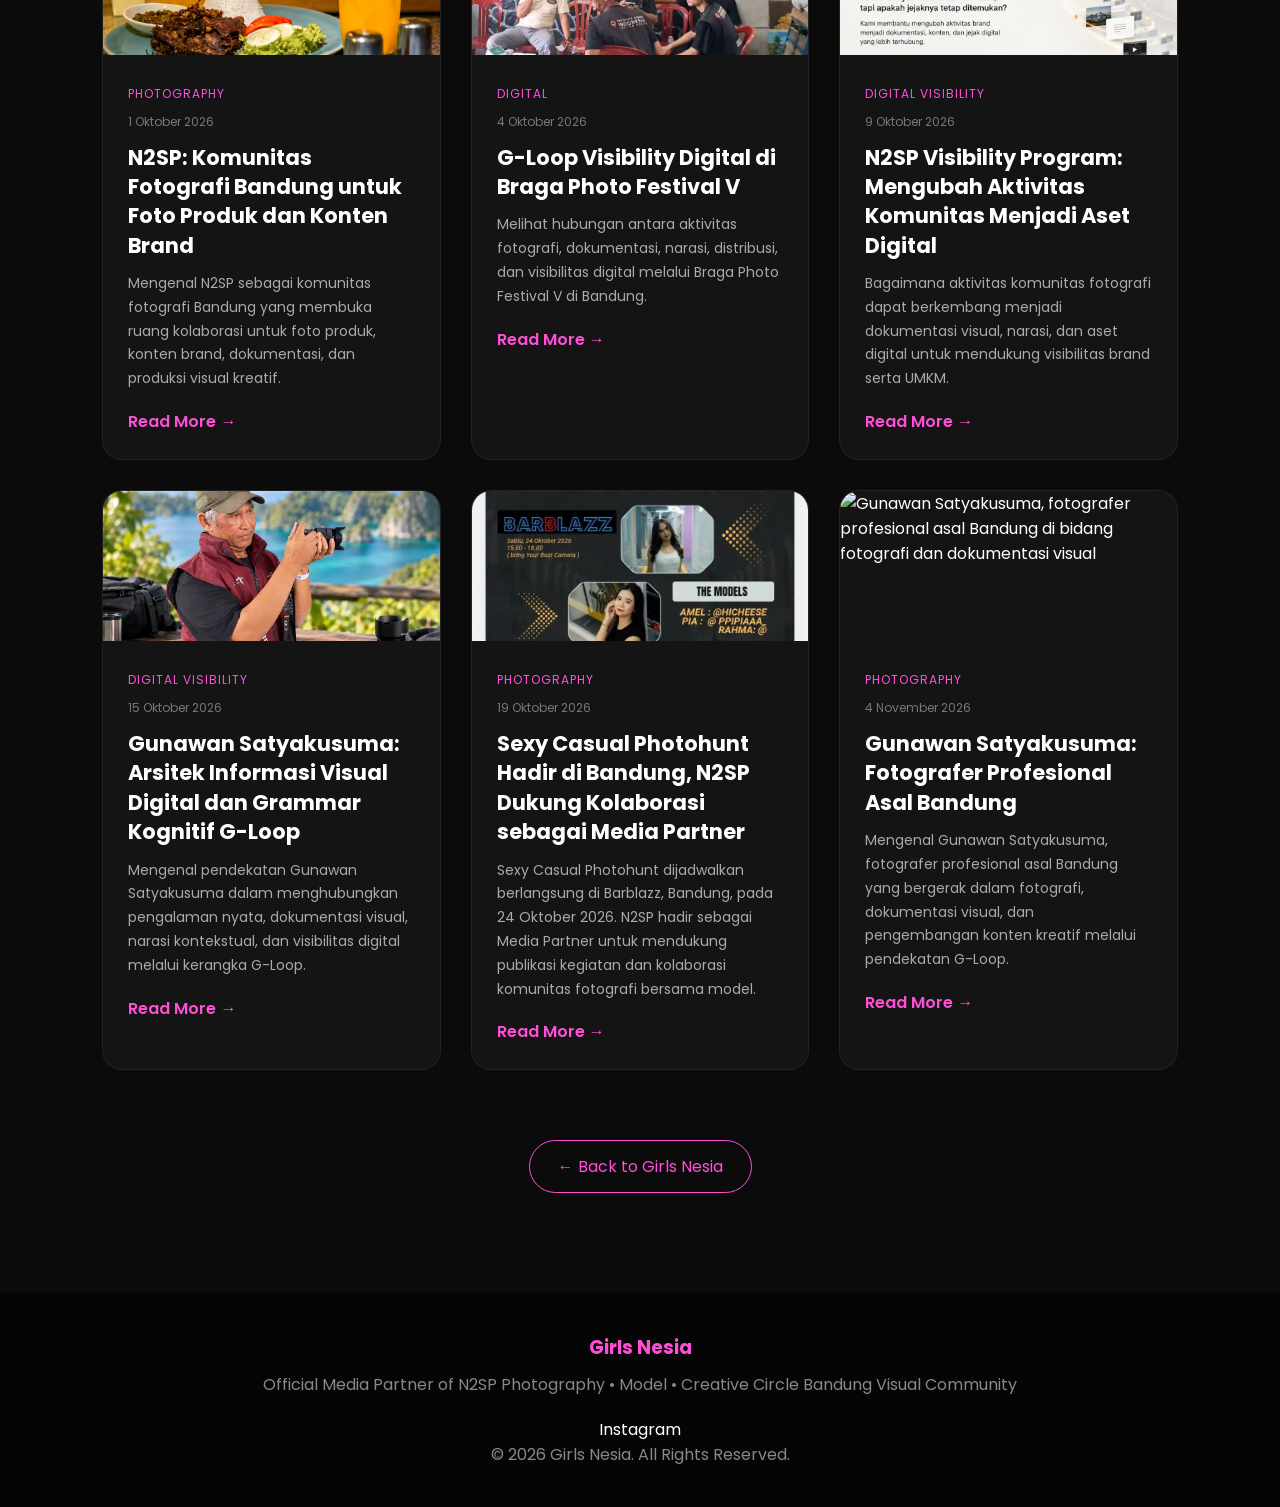
==== commit 72475ecc: "Update index.html" ====
--- a/news/index.html
+++ b/news/index.html
@@ -588,6 +588,51 @@
 
   </div>
 </article>
+
+<!-- =========================
+     NEWS 09
+========================== -->
+
+<article class="news-card">
+
+  <img
+    class="news-image"
+    src="../assets/images/gunawan-satyakusuma-fotografer-bandung.webp"
+    alt="Gunawan Satyakusuma, fotografer profesional asal Bandung di bidang fotografi dan dokumentasi visual"
+    loading="lazy"
+  >
+
+  <div class="news-content">
+
+    <span class="news-category">
+      Photography
+    </span>
+
+    <div class="news-date">
+      4 November 2026
+    </div>
+
+    <h3>
+      Gunawan Satyakusuma:
+      Fotografer Profesional Asal Bandung
+    </h3>
+
+    <p>
+      Mengenal Gunawan Satyakusuma, fotografer profesional
+      asal Bandung yang bergerak dalam fotografi, dokumentasi
+      visual, dan pengembangan konten kreatif melalui pendekatan
+      G-Loop.
+    </p>
+
+    <a
+      href="gunawan-satyakusuma-fotografer-profesional-bandung/"
+      class="news-read"
+    >
+      Read More →
+    </a>
+
+  </div>
+</article>
     
   </div>
 
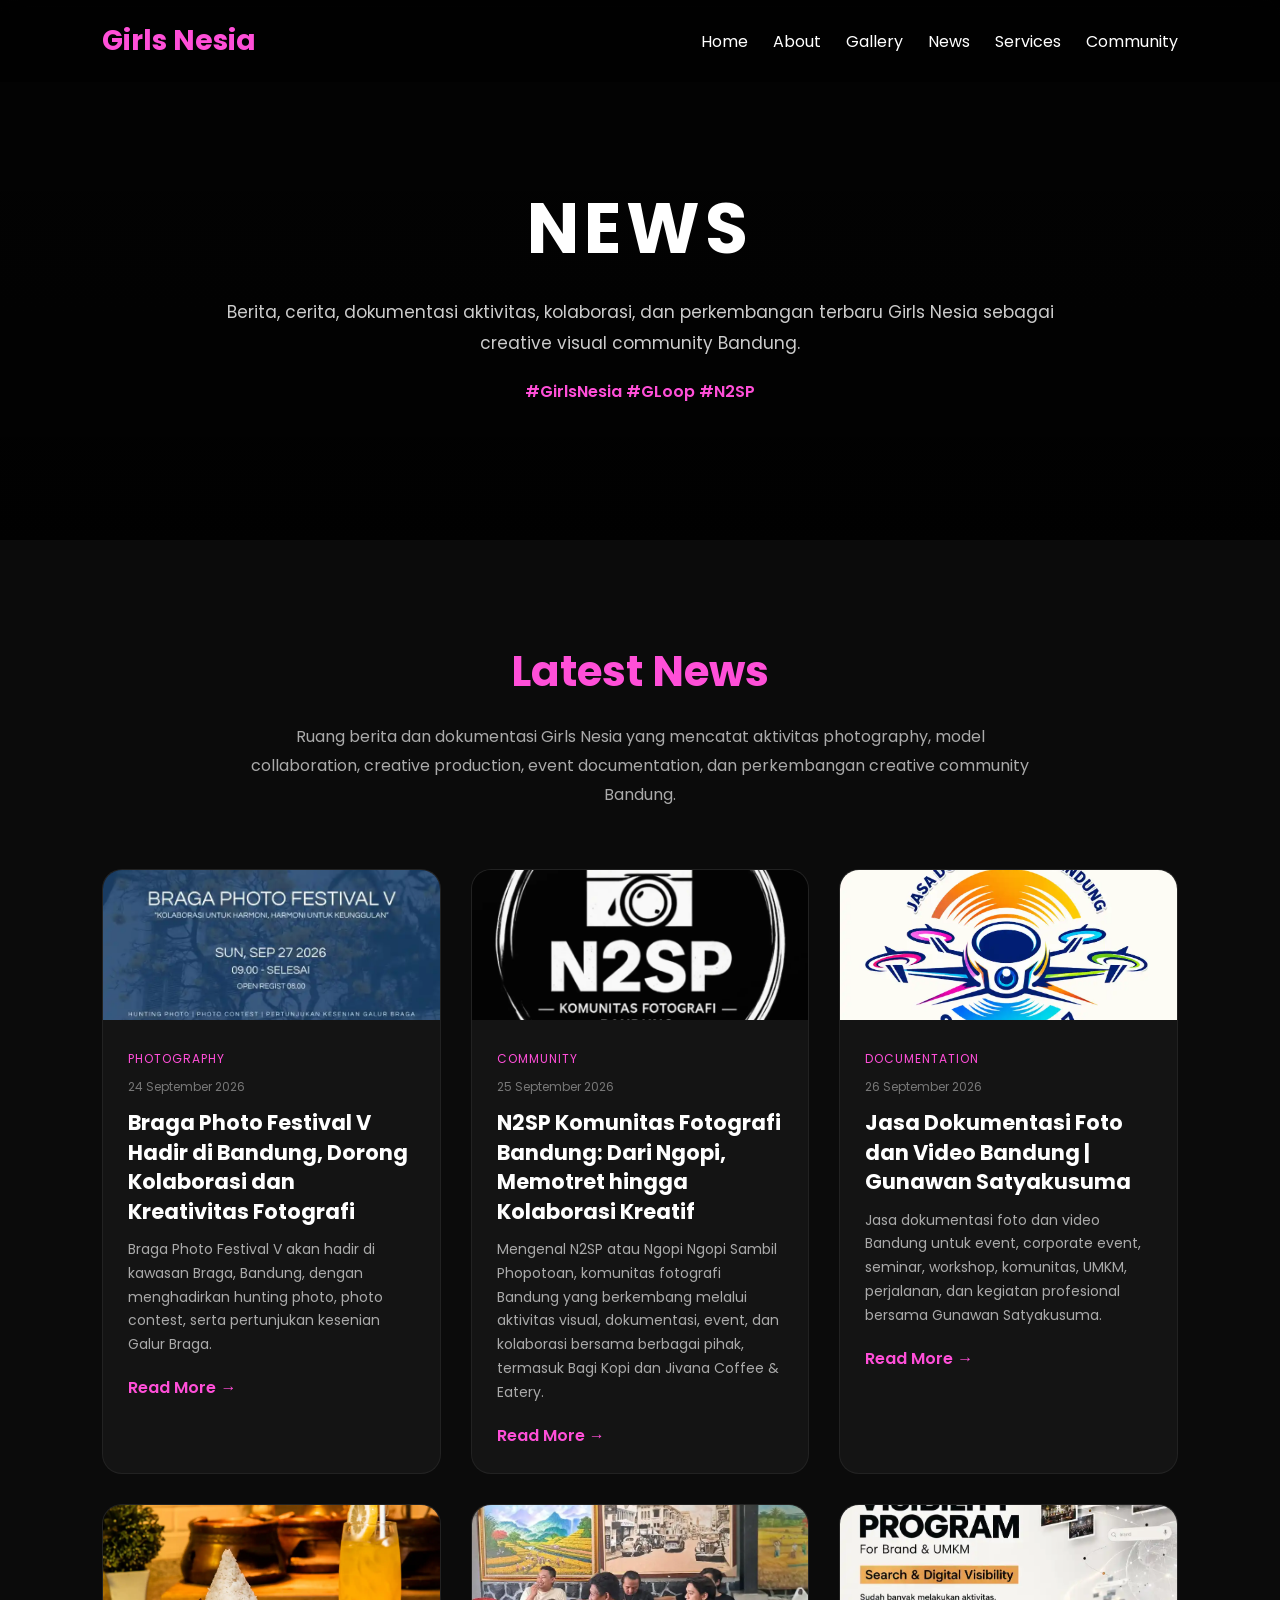
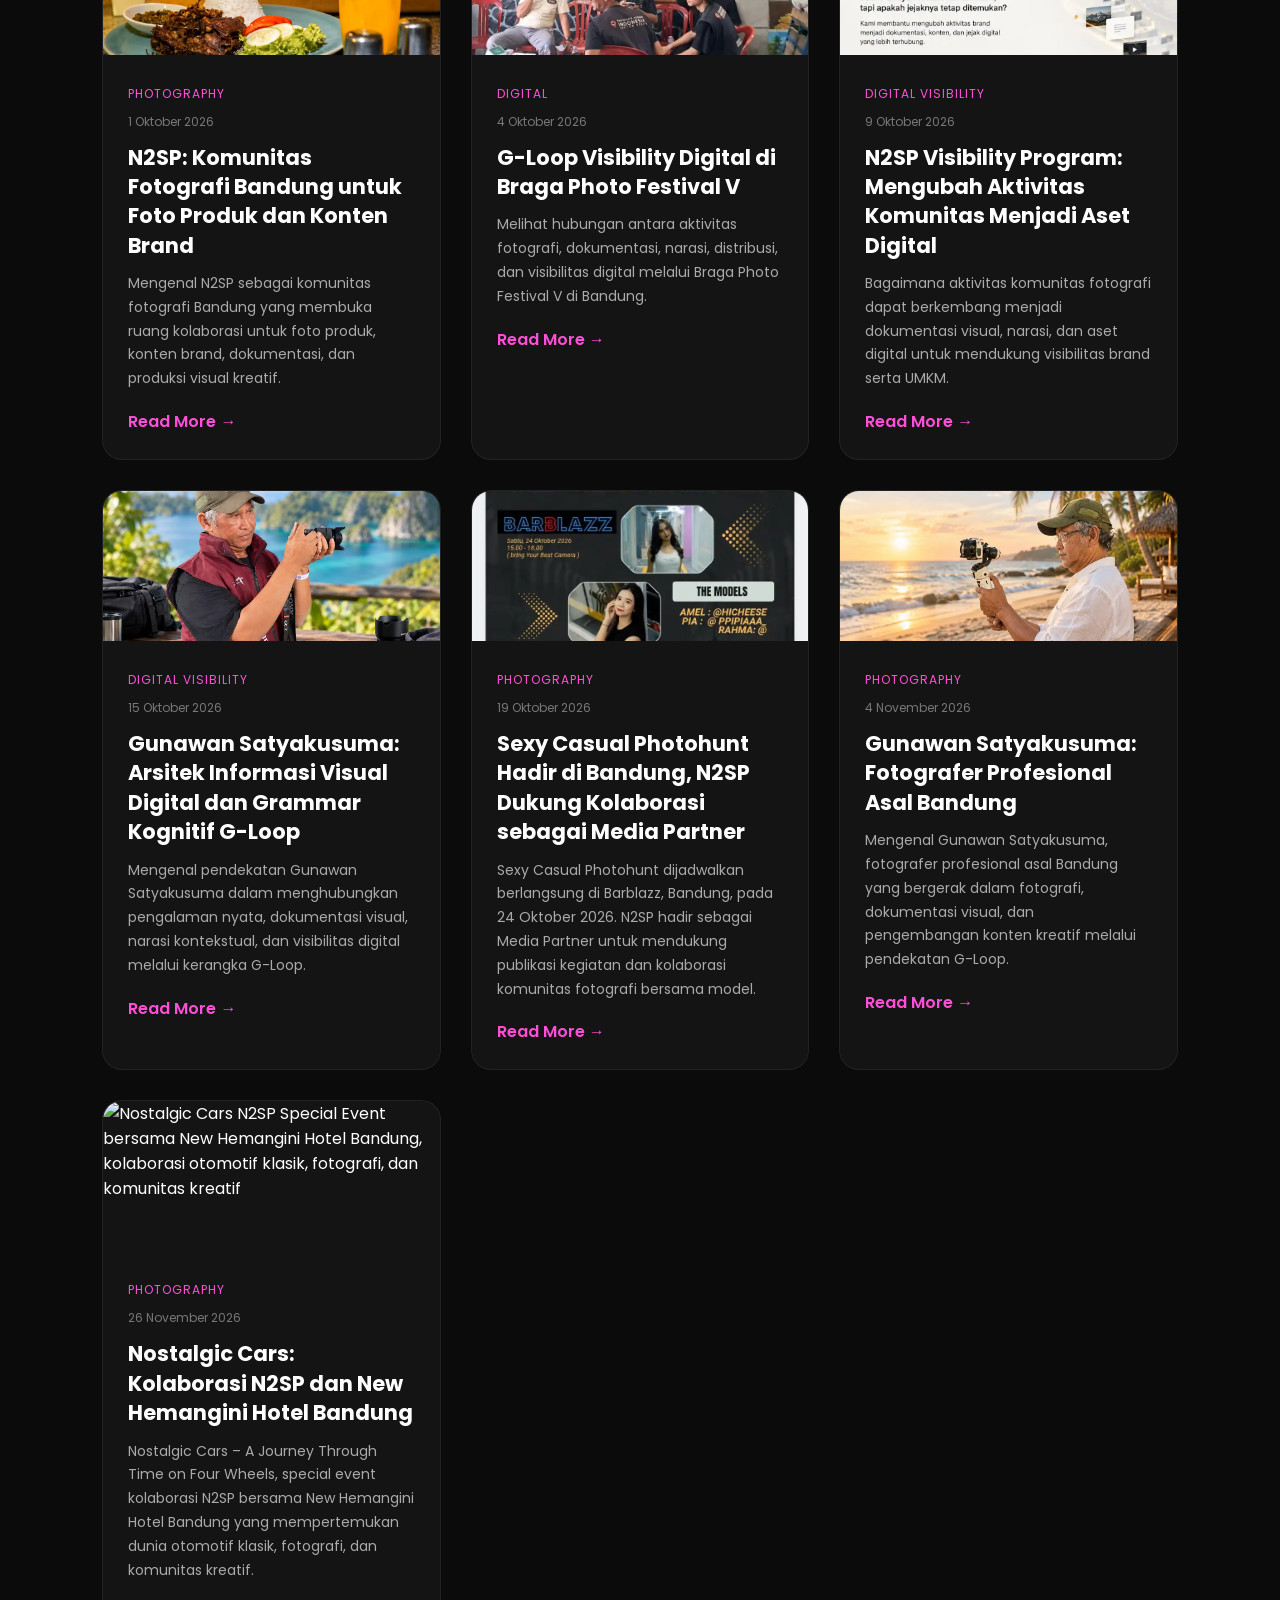
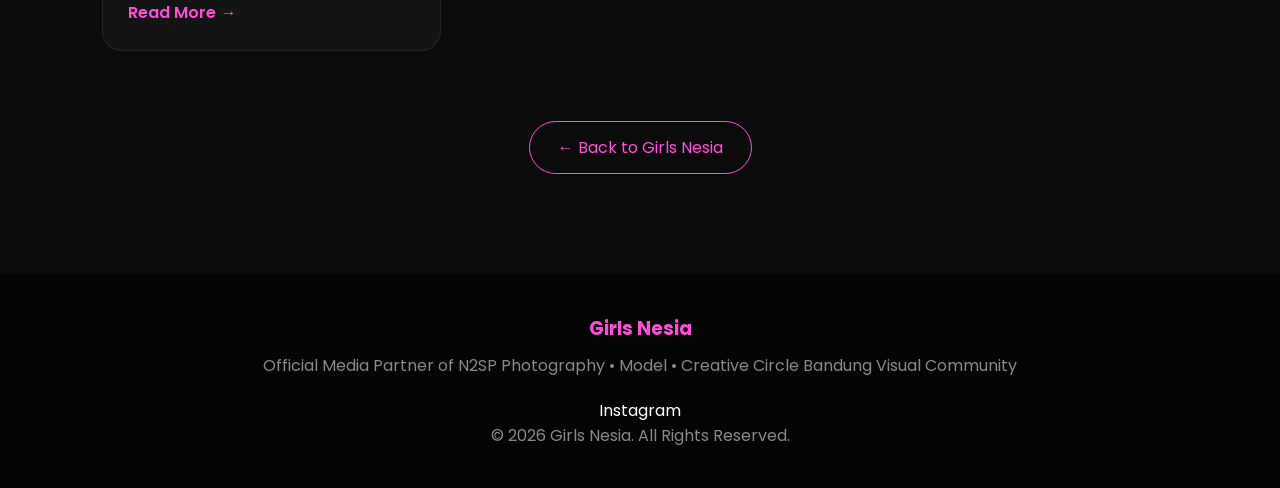
==== commit 304f4d41: "Update index.html" ====
--- a/news/index.html
+++ b/news/index.html
@@ -633,6 +633,53 @@
 
   </div>
 </article>
+
+
+<!-- =========================
+     NEWS 10
+========================== -->
+
+<article class="news-card">
+
+  <img
+    class="news-image"
+    src="../assets/images/nostalgic-cars-n2sp-new-hemangini-hotel.webp"
+    alt="Nostalgic Cars N2SP Special Event bersama New Hemangini Hotel Bandung, kolaborasi otomotif klasik, fotografi, dan komunitas kreatif"
+    loading="lazy"
+  >
+
+  <div class="news-content">
+
+    <span class="news-category">
+      Photography
+    </span>
+
+    <div class="news-date">
+      26 November 2026
+    </div>
+
+    <h3>
+      Nostalgic Cars:
+      Kolaborasi N2SP dan New Hemangini Hotel Bandung
+    </h3>
+
+    <p>
+      Nostalgic Cars – A Journey Through Time on Four Wheels,
+      special event kolaborasi N2SP bersama New Hemangini Hotel
+      Bandung yang mempertemukan dunia otomotif klasik,
+      fotografi, dan komunitas kreatif.
+    </p>
+
+    <a
+      href="nostalgic-cars-n2sp-new-hemangini-hotel/"
+      class="news-read"
+    >
+      Read More →
+    </a>
+
+  </div>
+</article>
+
     
   </div>
 
